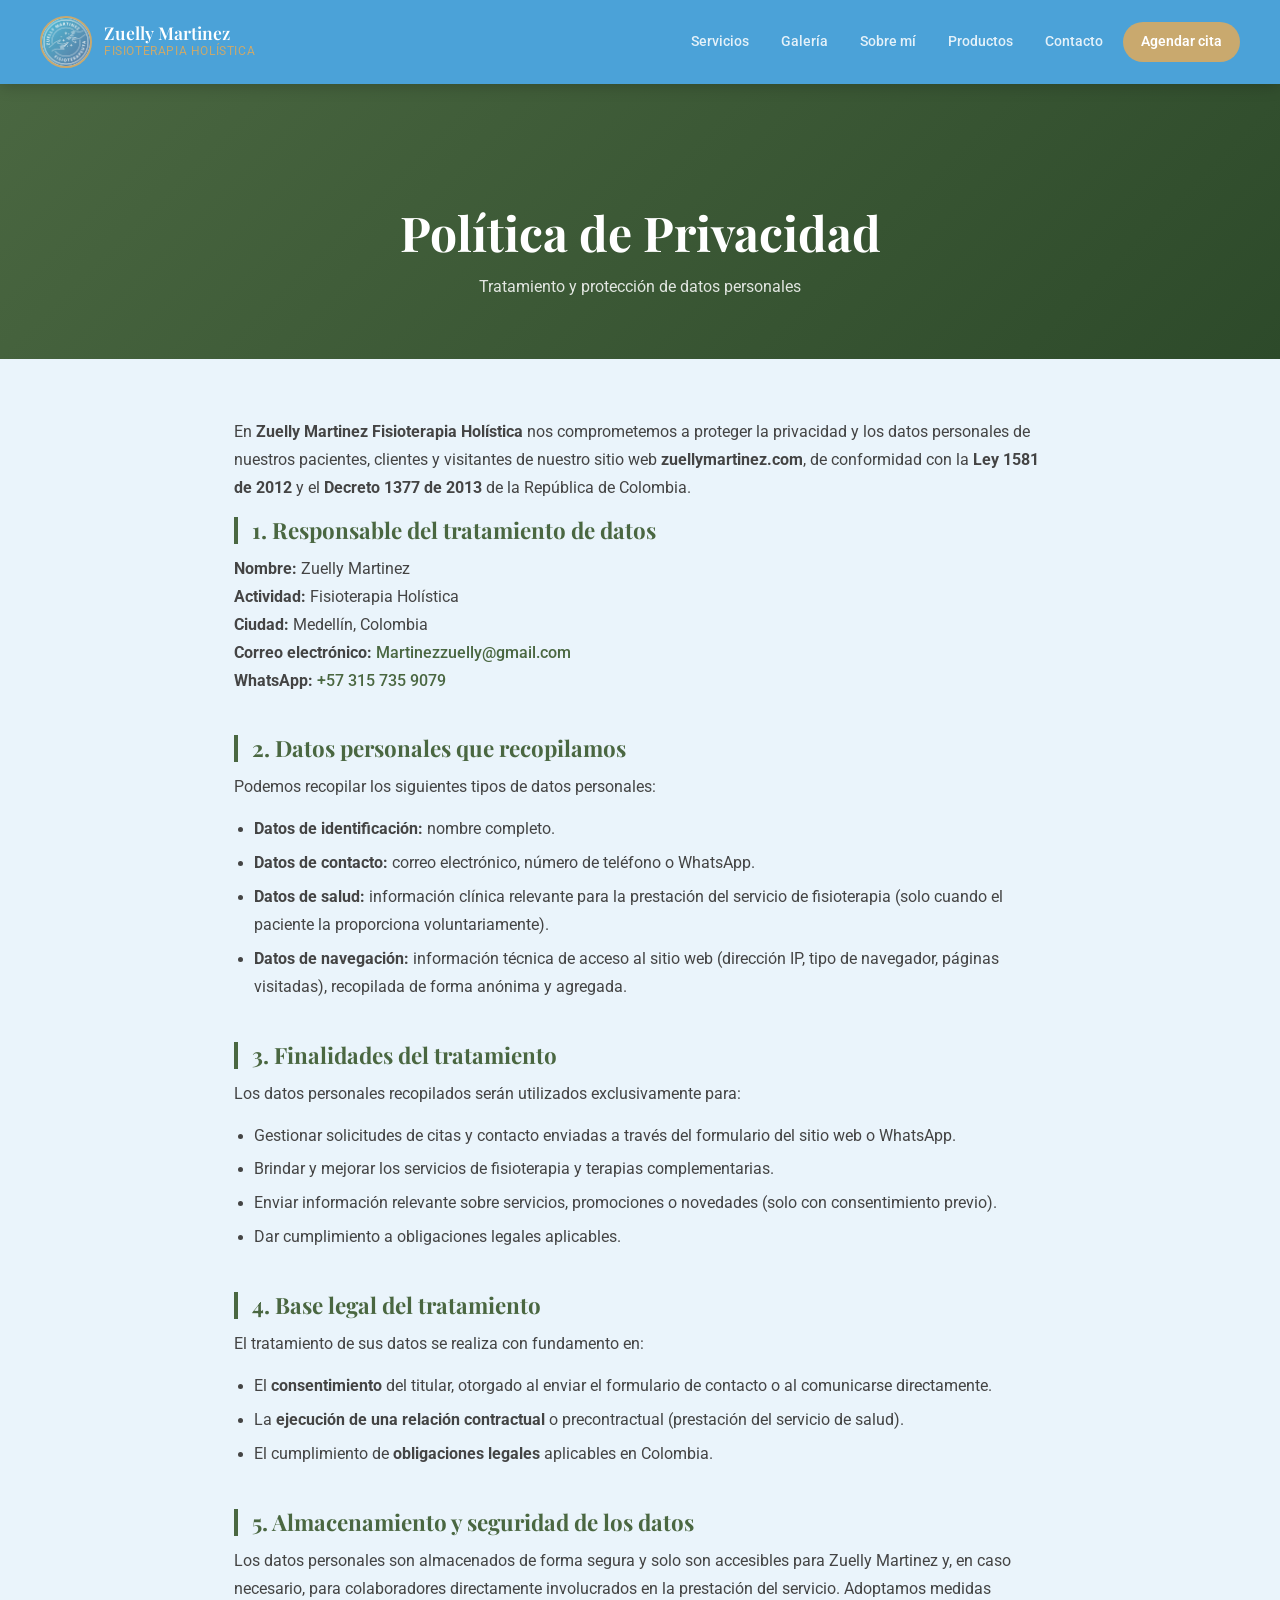
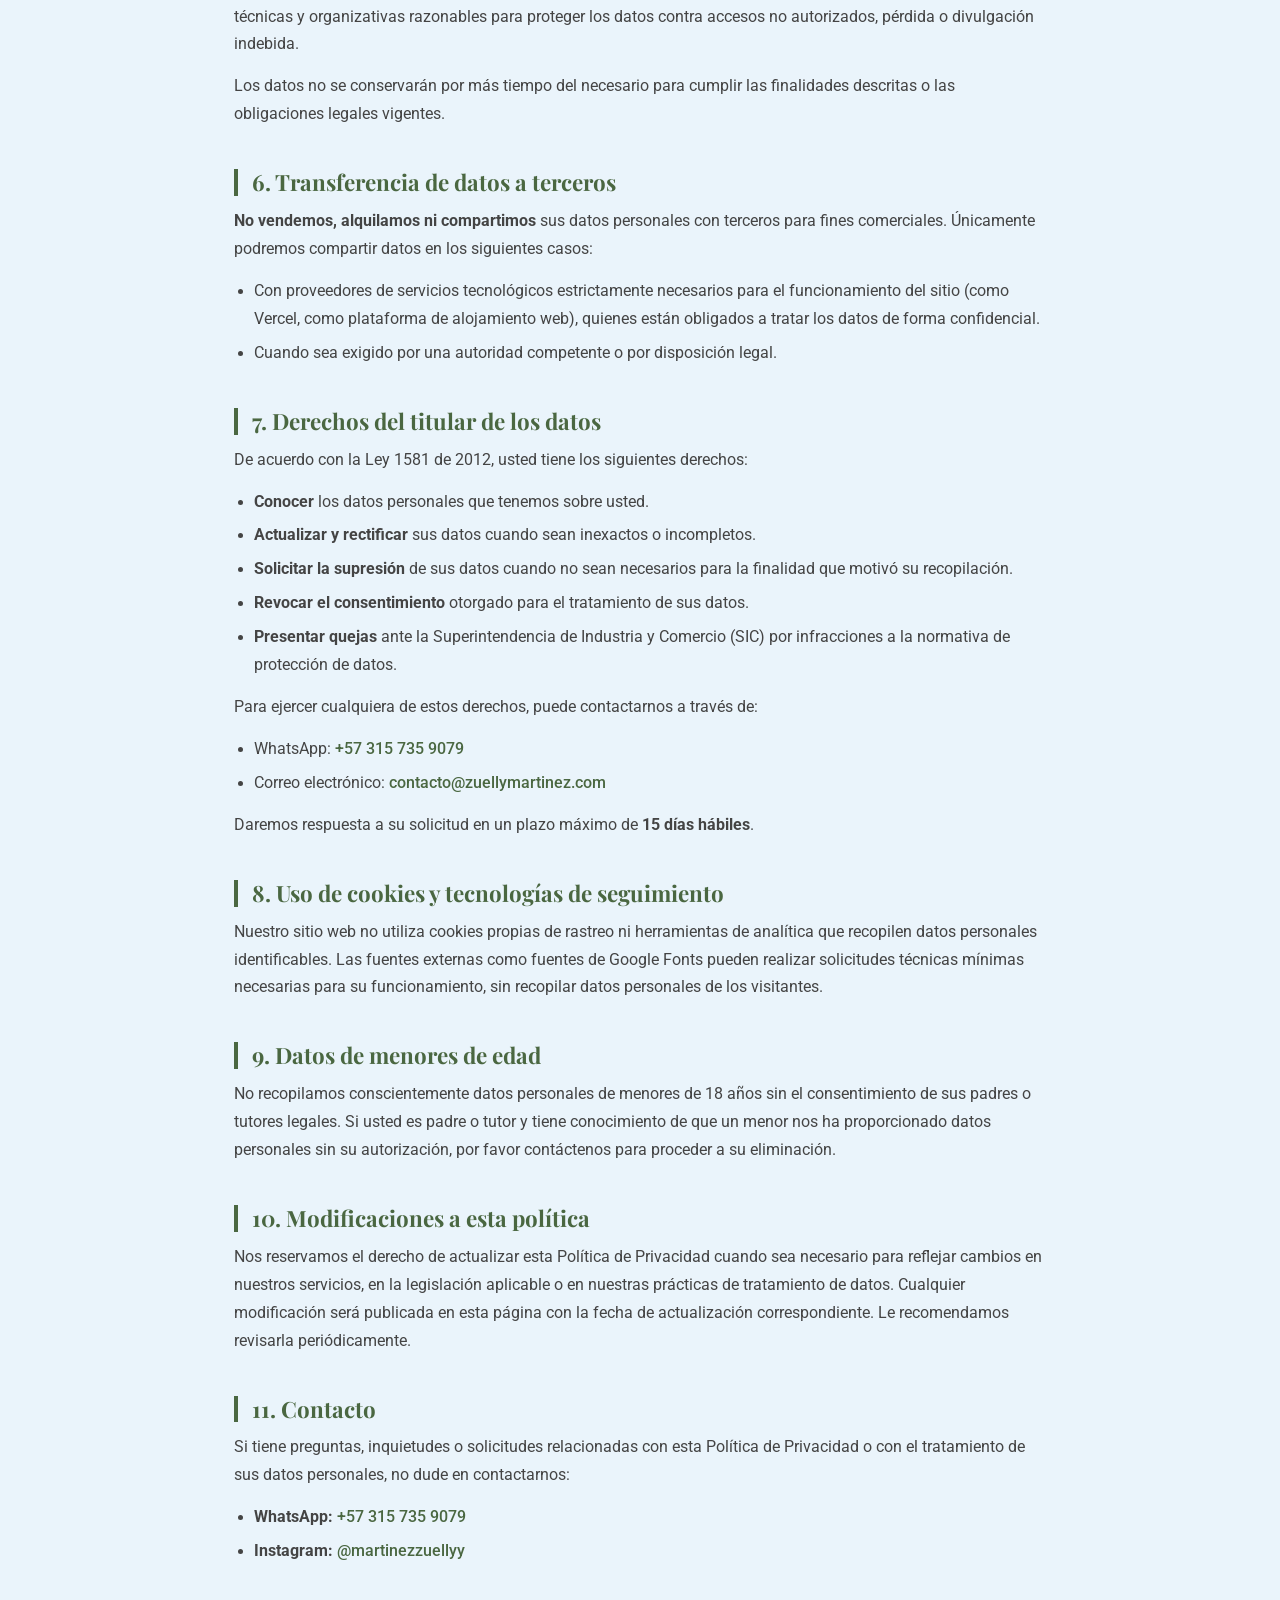
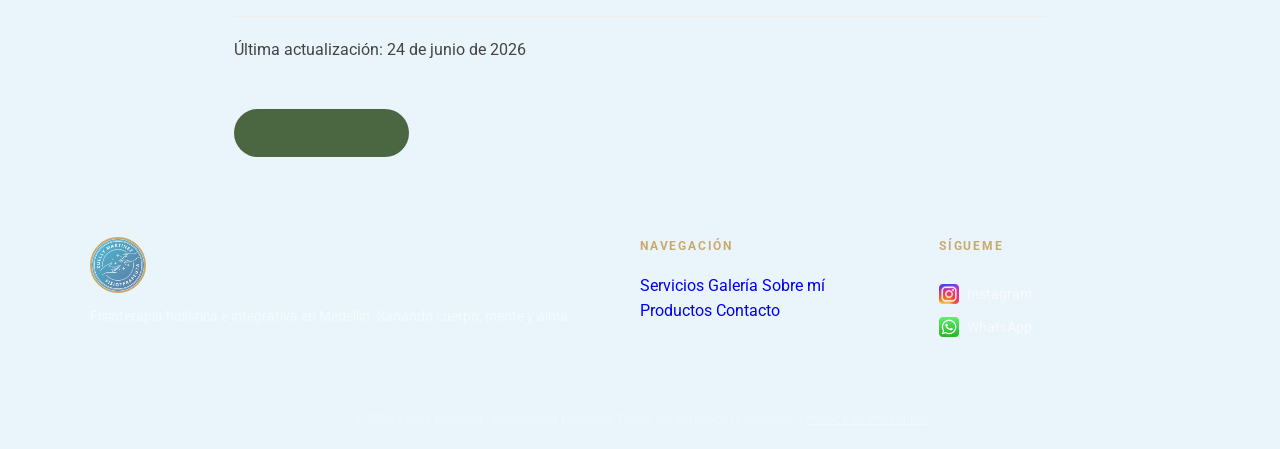
==== politicas-privacidad.html @ 19d6f446 "Politicas de privacidad" ====
<!DOCTYPE html>
<html lang="es">
<head>
  <meta charset="UTF-8">
  <meta name="viewport" content="width=device-width, initial-scale=1.0">
  <title>Políticas de Privacidad · Zuelly Martinez Fisioterapia Holística</title>
  <meta name="description" content="Política de privacidad y tratamiento de datos personales de Zuelly Martinez Fisioterapia Holística, conforme a la Ley 1581 de 2012 de Colombia.">
  <link rel="icon" type="image/jpeg" href="Imagen7.jpg">
  <link rel="preconnect" href="https://fonts.googleapis.com">
  <link rel="preconnect" href="https://fonts.gstatic.com" crossorigin>
  <link href="https://fonts.googleapis.com/css2?family=Playfair+Display:ital,wght@0,400;0,600;0,700;1,400&family=Roboto:wght@300;400;500;700&display=swap" rel="stylesheet">
  <link rel="stylesheet" href="style.css">
  <style>
    .politicas-hero {
      background: linear-gradient(135deg, #4a6741 0%, #2d4a2a 100%);
      padding: 120px 20px 60px;
      text-align: center;
      color: #fff;
    }
    .politicas-hero h1 {
      font-family: 'Playfair Display', serif;
      font-size: clamp(2rem, 5vw, 3rem);
      margin-bottom: 12px;
      color: #fff;
    }
    .politicas-hero p {
      font-size: 1rem;
      opacity: 0.85;
    }
    .politicas-contenido {
      max-width: 860px;
      margin: 0 auto;
      padding: 60px 24px 80px;
    }
    .politicas-contenido h2 {
      font-family: 'Playfair Display', serif;
      font-size: 1.4rem;
      color: #4a6741;
      margin: 40px 0 12px;
      border-left: 4px solid #4a6741;
      padding-left: 14px;
    }
    .politicas-contenido h2:first-of-type {
      margin-top: 0;
    }
    .politicas-contenido p {
      color: #444;
      line-height: 1.8;
      margin-bottom: 14px;
      font-size: 0.97rem;
    }
    .politicas-contenido ul {
      color: #444;
      line-height: 1.8;
      margin: 0 0 14px 20px;
      font-size: 0.97rem;
    }
    .politicas-contenido ul li {
      margin-bottom: 6px;
    }
    .politicas-contenido a {
      color: #4a6741;
      font-weight: 500;
    }
    .politicas-fecha {
      font-size: 0.85rem;
      color: #888;
      margin-top: 50px;
      border-top: 1px solid #eee;
      padding-top: 20px;
    }
    .btn-volver {
      display: inline-block;
      margin-top: 30px;
      padding: 12px 28px;
      background: #4a6741;
      color: #fff;
      border-radius: 30px;
      text-decoration: none;
      font-weight: 500;
      font-size: 0.95rem;
      transition: background 0.3s;
    }
    .btn-volver:hover {
      background: #2d4a2a;
    }
  </style>
</head>
<body>

  <!-- ── HEADER ── -->
  <header class="encabezado" id="encabezado">
    <div class="logo-nav">
      <img src="Imagen7.jpg" alt="Logo Zuelly Martinez Fisioterapeuta" class="logo">
      <div class="logo-texto">
        <span class="logo-nombre">Zuelly Martinez</span>
        <span class="logo-subtitulo">Fisioterapia Holística</span>
      </div>
    </div>
    <button class="hamburguesa" id="btnMenu" aria-label="Abrir menú" aria-expanded="false">
      <span></span><span></span><span></span>
    </button>
    <nav id="menuNav">
      <a href="index.html#servicios" class="nav-link">Servicios</a>
      <a href="index.html#galeria" class="nav-link">Galería</a>
      <a href="index.html#sobre" class="nav-link">Sobre mí</a>
      <a href="index.html#productos" class="nav-link">Productos</a>
      <a href="index.html#contacto" class="nav-link">Contacto</a>
      <a href="https://wa.me/573157359079?text=Hola, quiero agendar una cita" class="nav-cita" target="_blank">Agendar cita</a>
    </nav>
  </header>

  <!-- ── HERO ── -->
  <div class="politicas-hero">
    <h1>Política de Privacidad</h1>
    <p>Tratamiento y protección de datos personales</p>
  </div>

  <!-- ── CONTENIDO ── -->
  <div class="politicas-contenido">

    <p>En <strong>Zuelly Martinez Fisioterapia Holística</strong> nos comprometemos a proteger la privacidad y los datos personales de nuestros pacientes, clientes y visitantes de nuestro sitio web <strong>zuellymartinez.com</strong>, de conformidad con la <strong>Ley 1581 de 2012</strong> y el <strong>Decreto 1377 de 2013</strong> de la República de Colombia.</p>

    <h2>1. Responsable del tratamiento de datos</h2>
    <p><strong>Nombre:</strong> Zuelly Martinez<br>
    <strong>Actividad:</strong> Fisioterapia Holística<br>
    <strong>Ciudad:</strong> Medellín, Colombia<br>
    <strong>Correo electrónico:</strong> <a href="mailto:Martinezzuelly@gmail.com">Martinezzuelly@gmail.com</a><br>
    <strong>WhatsApp:</strong> <a href="https://wa.me/573157359079" target="_blank">+57 315 735 9079</a></p>

    <h2>2. Datos personales que recopilamos</h2>
    <p>Podemos recopilar los siguientes tipos de datos personales:</p>
    <ul>
      <li><strong>Datos de identificación:</strong> nombre completo.</li>
      <li><strong>Datos de contacto:</strong> correo electrónico, número de teléfono o WhatsApp.</li>
      <li><strong>Datos de salud:</strong> información clínica relevante para la prestación del servicio de fisioterapia (solo cuando el paciente la proporciona voluntariamente).</li>
      <li><strong>Datos de navegación:</strong> información técnica de acceso al sitio web (dirección IP, tipo de navegador, páginas visitadas), recopilada de forma anónima y agregada.</li>
    </ul>

    <h2>3. Finalidades del tratamiento</h2>
    <p>Los datos personales recopilados serán utilizados exclusivamente para:</p>
    <ul>
      <li>Gestionar solicitudes de citas y contacto enviadas a través del formulario del sitio web o WhatsApp.</li>
      <li>Brindar y mejorar los servicios de fisioterapia y terapias complementarias.</li>
      <li>Enviar información relevante sobre servicios, promociones o novedades (solo con consentimiento previo).</li>
      <li>Dar cumplimiento a obligaciones legales aplicables.</li>
    </ul>

    <h2>4. Base legal del tratamiento</h2>
    <p>El tratamiento de sus datos se realiza con fundamento en:</p>
    <ul>
      <li>El <strong>consentimiento</strong> del titular, otorgado al enviar el formulario de contacto o al comunicarse directamente.</li>
      <li>La <strong>ejecución de una relación contractual</strong> o precontractual (prestación del servicio de salud).</li>
      <li>El cumplimiento de <strong>obligaciones legales</strong> aplicables en Colombia.</li>
    </ul>

    <h2>5. Almacenamiento y seguridad de los datos</h2>
    <p>Los datos personales son almacenados de forma segura y solo son accesibles para Zuelly Martinez y, en caso necesario, para colaboradores directamente involucrados en la prestación del servicio. Adoptamos medidas técnicas y organizativas razonables para proteger los datos contra accesos no autorizados, pérdida o divulgación indebida.</p>
    <p>Los datos no se conservarán por más tiempo del necesario para cumplir las finalidades descritas o las obligaciones legales vigentes.</p>

    <h2>6. Transferencia de datos a terceros</h2>
    <p><strong>No vendemos, alquilamos ni compartimos</strong> sus datos personales con terceros para fines comerciales. Únicamente podremos compartir datos en los siguientes casos:</p>
    <ul>
      <li>Con proveedores de servicios tecnológicos estrictamente necesarios para el funcionamiento del sitio (como Vercel, como plataforma de alojamiento web), quienes están obligados a tratar los datos de forma confidencial.</li>
      <li>Cuando sea exigido por una autoridad competente o por disposición legal.</li>
    </ul>

    <h2>7. Derechos del titular de los datos</h2>
    <p>De acuerdo con la Ley 1581 de 2012, usted tiene los siguientes derechos:</p>
    <ul>
      <li><strong>Conocer</strong> los datos personales que tenemos sobre usted.</li>
      <li><strong>Actualizar y rectificar</strong> sus datos cuando sean inexactos o incompletos.</li>
      <li><strong>Solicitar la supresión</strong> de sus datos cuando no sean necesarios para la finalidad que motivó su recopilación.</li>
      <li><strong>Revocar el consentimiento</strong> otorgado para el tratamiento de sus datos.</li>
      <li><strong>Presentar quejas</strong> ante la Superintendencia de Industria y Comercio (SIC) por infracciones a la normativa de protección de datos.</li>
    </ul>
    <p>Para ejercer cualquiera de estos derechos, puede contactarnos a través de:</p>
    <ul>
      <li>WhatsApp: <a href="https://wa.me/573157359079" target="_blank">+57 315 735 9079</a></li>
      <li>Correo electrónico: <a href="mailto:contacto@zuellymartinez.com">contacto@zuellymartinez.com</a></li>
    </ul>
    <p>Daremos respuesta a su solicitud en un plazo máximo de <strong>15 días hábiles</strong>.</p>

    <h2>8. Uso de cookies y tecnologías de seguimiento</h2>
    <p>Nuestro sitio web no utiliza cookies propias de rastreo ni herramientas de analítica que recopilen datos personales identificables. Las fuentes externas como fuentes de Google Fonts pueden realizar solicitudes técnicas mínimas necesarias para su funcionamiento, sin recopilar datos personales de los visitantes.</p>

    <h2>9. Datos de menores de edad</h2>
    <p>No recopilamos conscientemente datos personales de menores de 18 años sin el consentimiento de sus padres o tutores legales. Si usted es padre o tutor y tiene conocimiento de que un menor nos ha proporcionado datos personales sin su autorización, por favor contáctenos para proceder a su eliminación.</p>

    <h2>10. Modificaciones a esta política</h2>
    <p>Nos reservamos el derecho de actualizar esta Política de Privacidad cuando sea necesario para reflejar cambios en nuestros servicios, en la legislación aplicable o en nuestras prácticas de tratamiento de datos. Cualquier modificación será publicada en esta página con la fecha de actualización correspondiente. Le recomendamos revisarla periódicamente.</p>

    <h2>11. Contacto</h2>
    <p>Si tiene preguntas, inquietudes o solicitudes relacionadas con esta Política de Privacidad o con el tratamiento de sus datos personales, no dude en contactarnos:</p>
    <ul>
      <li><strong>WhatsApp:</strong> <a href="https://wa.me/573157359079" target="_blank">+57 315 735 9079</a></li>
      <li><strong>Instagram:</strong> <a href="https://www.instagram.com/martinezzuellyy" target="_blank">@martinezzuellyy</a></li>
    </ul>

    <p class="politicas-fecha">Última actualización: 24 de junio de 2026</p>

    <a href="index.html" class="btn-volver">← Volver al inicio</a>

  </div>

  <!-- ── FOOTER ── -->
  <footer class="pie">
    <div class="footer-grid">
      <div class="footer-marca">
        <img src="Imagen7.jpg" alt="Zuelly Martinez" class="footer-logo">
        <p class="footer-desc">Fisioterapia holística e integrativa en Medellín. Sanando cuerpo, mente y alma.</p>
      </div>
      <div class="footer-nav">
        <p class="footer-titulo">Navegación</p>
        <a href="index.html#servicios">Servicios</a>
        <a href="index.html#galeria">Galería</a>
        <a href="index.html#sobre">Sobre mí</a>
        <a href="index.html#productos">Productos</a>
        <a href="index.html#contacto">Contacto</a>
      </div>
      <div class="footer-redes">
        <p class="footer-titulo">Sígueme</p>
        <a href="https://www.instagram.com/martinezzuellyy?igsh=MWkweWhjbnFtM3dxbA==" target="_blank" class="footer-red">
          <img src="logoig.png" alt="Instagram" class="icono-red"> Instagram
        </a>
        <a href="https://wa.me/message/W6KN2INZDE35G1" target="_blank" class="footer-red">
          <img src="Logowhats.png" alt="WhatsApp" class="icono-red"> WhatsApp
        </a>
      </div>
    </div>
    <div class="footer-bottom">
      <p>&copy; 2026 Zuelly Martinez · Fisioterapia Holística. Todos los derechos reservados. | <a href="politicas-privacidad.html" style="color:inherit;text-decoration:underline;">Política de Privacidad</a></p>
    </div>
  </footer>

  <script>
    const btnMenu = document.getElementById('btnMenu');
    const menuNav = document.getElementById('menuNav');
    btnMenu.addEventListener('click', () => {
      const abierto = menuNav.classList.toggle('abierto');
      btnMenu.classList.toggle('activo');
      btnMenu.setAttribute('aria-expanded', abierto);
    });
    window.addEventListener('scroll', () => {
      document.getElementById('encabezado').classList.toggle('scrolled', window.scrollY > 50);
    });
  </script>
</body>
</html>
---- style.css ----
/* ═══════════════════════════════════════
   VARIABLES Y BASE
═══════════════════════════════════════ */
:root {
  --primario:    #4ba2d8;   /* azul celeste */
  --primario-d:  #3a8bbf;   /* azul celeste oscuro */
  --acento:      #c9a96e;   /* dorado cálido */
  --acento-d:    #a8854a;   /* dorado oscuro */
  --oscuro:      #1e3a4f;   /* azul muy oscuro */
  --claro:       #eaf4fb;   /* fondo azul muy claro */
  --blanco:      #ffffff;
  --texto:       #3a3a3a;
  --texto-suave: #6b7280;
  --radio:       12px;
  --sombra:      0 4px 20px rgba(0,0,0,0.08);
  --sombra-hover:0 8px 30px rgba(0,0,0,0.15);
  --transicion:  0.3s ease;
}

*, *::before, *::after { box-sizing: border-box; margin: 0; padding: 0; }

html { scroll-behavior: smooth; }

body {
  font-family: 'Roboto', sans-serif;
  color: var(--texto);
  background: var(--claro);
  line-height: 1.6;
}

h1, h2, h3 { font-family: 'Playfair Display', serif; line-height: 1.2; }

img { max-width: 100%; display: block; }

a { text-decoration: none; }

.contenedor {
  max-width: 1100px;
  margin: 0 auto;
  padding: 0 24px;
}

/* ═══════════════════════════════════════
   BOTONES
═══════════════════════════════════════ */
.btn {
  display: inline-block;
  padding: 13px 28px;
  border-radius: 50px;
  font-weight: 600;
  font-size: 0.95rem;
  transition: all var(--transicion);
  cursor: pointer;
  border: none;
  font-family: 'Roboto', sans-serif;
}

.btn-primario {
  background: var(--acento);
  color: var(--blanco);
}
.btn-primario:hover {
  background: var(--acento-d);
  transform: translateY(-2px);
  box-shadow: 0 6px 20px rgba(201,169,110,0.4);
}

.btn-secundario {
  background: transparent;
  color: var(--blanco);
  border: 2px solid rgba(255,255,255,0.7);
}
.btn-secundario:hover {
  background: rgba(255,255,255,0.15);
  border-color: var(--blanco);
}

.btn-whatsapp {
  background: #25d366;
  color: var(--blanco);
  display: inline-block;
  padding: 13px 28px;
  border-radius: 50px;
  font-weight: 600;
  font-size: 0.95rem;
  transition: all var(--transicion);
  margin-top: 8px;
}
.btn-whatsapp:hover {
  background: #1ebe5d;
  transform: translateY(-2px);
  box-shadow: 0 6px 20px rgba(37,211,102,0.4);
}

.btn-sm { padding: 9px 20px; font-size: 0.88rem; }

/* ═══════════════════════════════════════
   HEADER
═══════════════════════════════════════ */
.encabezado {
  position: sticky;
  top: 0;
  z-index: 1000;
  display: flex;
  justify-content: space-between;
  align-items: center;
  padding: 16px 40px;
  background: var(--primario);
  box-shadow: 0 2px 15px rgba(0,0,0,0.2);
  transition: padding var(--transicion), background var(--transicion);
}

.encabezado.scrolled {
  padding: 10px 40px;
  background: var(--primario-d);
}

.logo-nav { display: flex; align-items: center; gap: 12px; }

.logo {
  width: 52px; height: 52px;
  border-radius: 50%;
  object-fit: cover;
  border: 2px solid var(--acento);
  transition: width var(--transicion), height var(--transicion);
}
.encabezado.scrolled .logo { width: 40px; height: 40px; }

.logo-texto { display: flex; flex-direction: column; }
.logo-nombre {
  font-family: 'Playfair Display', serif;
  font-size: 1.1rem;
  color: var(--blanco);
  font-weight: 600;
  line-height: 1.1;
}
.logo-subtitulo {
  font-size: 0.75rem;
  color: var(--acento);
  letter-spacing: 0.05em;
  text-transform: uppercase;
}

#menuNav { display: flex; align-items: center; gap: 8px; }

#menuNav a {
  color: rgba(255,255,255,0.85);
  font-size: 0.9rem;
  font-weight: 500;
  padding: 6px 12px;
  border-radius: 6px;
  transition: color var(--transicion), background var(--transicion);
}
#menuNav a:hover { color: var(--blanco); background: rgba(255,255,255,0.1); }

.nav-cita {
  background: var(--acento) !important;
  color: var(--blanco) !important;
  border-radius: 50px !important;
  padding: 8px 18px !important;
  font-weight: 600 !important;
}
.nav-cita:hover {
  background: var(--acento-d) !important;
  transform: translateY(-1px);
}

/* Hamburguesa */
.hamburguesa {
  display: none;
  flex-direction: column;
  justify-content: space-between;
  width: 28px; height: 20px;
  background: none; border: none;
  cursor: pointer; padding: 0; z-index: 100;
}
.hamburguesa span {
  display: block; width: 100%; height: 2.5px;
  background: var(--blanco); border-radius: 3px;
  transition: transform 0.3s ease, opacity 0.3s ease;
}
.hamburguesa.activo span:nth-child(1) { transform: translateY(8.75px) rotate(45deg); }
.hamburguesa.activo span:nth-child(2) { opacity: 0; }
.hamburguesa.activo span:nth-child(3) { transform: translateY(-8.75px) rotate(-45deg); }

/* ═══════════════════════════════════════
   HERO
═══════════════════════════════════════ */
.hero {
  background-image: url('Imagen10.jpg');
  background-size: cover;
  background-position: center;
  background-attachment: fixed;
  position: relative;
  min-height: 92vh;
  display: flex;
  align-items: center;
  justify-content: center;
  text-align: center;
  color: var(--blanco);
}

.hero::before {
  content: "";
  position: absolute; inset: 0;
  background: linear-gradient(to bottom, rgba(26,43,56,0.65) 0%, rgba(26,43,56,0.5) 100%);
}

.hero-contenido {
  position: relative; z-index: 2;
  max-width: 750px;
  padding: 40px 24px;
}

.hero-etiqueta {
  font-size: 0.85rem;
  letter-spacing: 0.2em;
  text-transform: uppercase;
  color: var(--acento);
  margin-bottom: 16px;
  font-weight: 500;
}

.hero-contenido h1 {
  font-size: clamp(2.2rem, 5vw, 3.8rem);
  margin-bottom: 20px;
  text-shadow: 0 2px 10px rgba(0,0,0,0.3);
}

.hero-contenido h1 em {
  font-style: italic;
  color: var(--acento);
}

.hero-desc {
  font-size: 1.1rem;
  color: rgba(255,255,255,0.85);
  margin-bottom: 36px;
  max-width: 560px;
  margin-left: auto;
  margin-right: auto;
}

.hero-botones { display: flex; gap: 16px; justify-content: center; flex-wrap: wrap; }

/* ═══════════════════════════════════════
   FRANJA DE CONFIANZA
═══════════════════════════════════════ */
.franja-confianza {
  background: var(--primario-d);
  display: flex;
  justify-content: center;
  align-items: center;
  gap: 0;
  flex-wrap: wrap;
  padding: 24px 40px;
}

.franja-item {
  display: flex;
  flex-direction: column;
  align-items: center;
  padding: 8px 40px;
  text-align: center;
}

.franja-num {
  font-family: 'Playfair Display', serif;
  font-size: 1.8rem;
  color: var(--acento);
  font-weight: 700;
  line-height: 1;
}

.franja-label {
  font-size: 0.8rem;
  color: rgba(255,255,255,0.7);
  margin-top: 4px;
  text-transform: uppercase;
  letter-spacing: 0.05em;
}

.franja-sep {
  width: 1px;
  height: 40px;
  background: rgba(255,255,255,0.15);
}

/* ═══════════════════════════════════════
   SECCIONES BASE
═══════════════════════════════════════ */
.seccion { padding: 90px 0; }

.seccion-clara { background: #eaf4fb; }
.seccion-oscura { background: var(--oscuro); }
.seccion-acento { background: linear-gradient(135deg, #eef4f8 0%, #f7f0e6 100%); }

.seccion-encabezado {
  text-align: center;
  margin-bottom: 56px;
}

.seccion-encabezado h2 {
  font-size: clamp(1.8rem, 3vw, 2.6rem);
  color: var(--oscuro);
  margin-bottom: 16px;
}

.titulo-claro { color: var(--blanco) !important; }

.etiqueta-seccion {
  display: inline-block;
  font-size: 0.8rem;
  letter-spacing: 0.2em;
  text-transform: uppercase;
  color: var(--acento);
  font-weight: 600;
  margin-bottom: 10px;
}
.etiqueta-clara { color: rgba(201,169,110,0.9) !important; }

.seccion-desc {
  color: var(--texto-suave);
  max-width: 560px;
  margin: 0 auto;
  font-size: 1rem;
}
.seccion-desc-clara { color: rgba(255,255,255,0.65) !important; }

.seccion-cta { text-align: center; margin-top: 48px; }

/* ═══════════════════════════════════════
   SERVICIOS
═══════════════════════════════════════ */
.servicios-grid {
  display: grid;
  grid-template-columns: repeat(auto-fit, minmax(280px, 1fr));
  gap: 24px;
}

.servicio-card {
  background: var(--blanco);
  border-radius: var(--radio);
  padding: 32px 28px;
  box-shadow: var(--sombra);
  transition: transform var(--transicion), box-shadow var(--transicion);
  border-bottom: 3px solid transparent;
}

.servicio-card:hover {
  transform: translateY(-6px);
  box-shadow: var(--sombra-hover);
  border-bottom-color: var(--acento);
}

.servicio-icono {
  font-size: 2.2rem;
  margin-bottom: 16px;
}

.servicio-card h3 {
  font-size: 1.1rem;
  color: var(--primario-d);
  margin-bottom: 10px;
}

.servicio-card p {
  font-size: 0.92rem;
  color: var(--texto-suave);
  line-height: 1.65;
}

/* ═══════════════════════════════════════
   GALERÍA
═══════════════════════════════════════ */
.galeria {
  display: grid;
  grid-template-columns: repeat(3, 1fr);
  gap: 16px;
}

.galeria img {
  width: 100%;
  height: 260px;
  object-fit: cover;
  border-radius: var(--radio);
  transition: transform var(--transicion), box-shadow var(--transicion);
}

.galeria img:hover {
  transform: scale(1.03);
  box-shadow: 0 8px 30px rgba(0,0,0,0.3);
}

/* ═══════════════════════════════════════
   SOBRE MÍ
═══════════════════════════════════════ */
.sobre-grid {
  display: grid;
  grid-template-columns: 340px 1fr;
  gap: 64px;
  align-items: start;
}

.sobre-imagen { position: relative; }

.foto-perfil {
  width: 100%;
  border-radius: var(--radio);
  box-shadow: var(--sombra-hover);
  object-fit: cover;
  aspect-ratio: 3/4;
}

.sobre-badge {
  position: absolute;
  bottom: -20px;
  right: -20px;
  background: var(--blanco);
  border-radius: var(--radio);
  padding: 16px 20px;
  box-shadow: var(--sombra-hover);
  display: flex;
  align-items: center;
  gap: 12px;
  font-size: 0.85rem;
  color: var(--texto);
  line-height: 1.4;
}

.sobre-badge span { font-size: 1.8rem; }

.sobre-texto h2 {
  font-size: 2.4rem;
  color: var(--oscuro);
  margin-bottom: 4px;
}

.sobre-cargo {
  color: var(--acento-d);
  font-weight: 500;
  margin-bottom: 32px;
  font-size: 0.95rem;
  letter-spacing: 0.03em;
}

.sobre-bloque { margin-bottom: 24px; }

.sobre-bloque h3 {
  font-size: 1rem;
  color: var(--primario);
  margin-bottom: 8px;
  text-transform: uppercase;
  letter-spacing: 0.05em;
  font-family: 'Roboto', sans-serif;
  font-weight: 700;
}

.sobre-bloque p {
  color: var(--texto-suave);
  font-size: 0.95rem;
  line-height: 1.75;
}

/* ═══════════════════════════════════════
   PORTAFOLIO
═══════════════════════════════════════ */
.portafolio-caja {
  background: var(--blanco);
  border-radius: var(--radio);
  box-shadow: var(--sombra);
  padding: 56px 40px;
  text-align: center;
  max-width: 600px;
  margin: 0 auto;
  border-top: 4px solid var(--primario);
}

.portafolio-caja h2 {
  font-size: 2rem;
  color: var(--oscuro);
  margin: 8px 0 16px;
}

.portafolio-caja p {
  color: var(--texto-suave);
  margin-bottom: 28px;
  font-size: 1rem;
}
.productos-grid {
  display: grid;
  grid-template-columns: repeat(auto-fit, minmax(300px, 1fr));
  gap: 32px;
  max-width: 800px;
  margin: 0 auto;
}

.producto-card {
  background: var(--blanco);
  border-radius: var(--radio);
  overflow: hidden;
  box-shadow: var(--sombra);
  transition: transform var(--transicion), box-shadow var(--transicion);
}

.producto-card:hover {
  transform: translateY(-6px);
  box-shadow: var(--sombra-hover);
}

.producto-imagen { position: relative; }

.producto-imagen img {
  width: 100%;
  height: 240px;
  object-fit: cover;
}

.producto-badge {
  position: absolute;
  top: 12px; left: 12px;
  background: var(--acento);
  color: var(--blanco);
  font-size: 0.75rem;
  font-weight: 700;
  padding: 4px 12px;
  border-radius: 50px;
  text-transform: uppercase;
  letter-spacing: 0.05em;
}

.producto-info { padding: 24px; }

.producto-info h3 {
  font-size: 1.15rem;
  color: var(--primario-d);
  margin-bottom: 8px;
}

.producto-info p {
  font-size: 0.9rem;
  color: var(--texto-suave);
  margin-bottom: 20px;
  line-height: 1.6;
}

.producto-nota {
  font-size: 0.8rem;
  color: var(--texto-suave);
  margin-top: 12px;
  text-align: center;
  line-height: 1.5;
}

.producto-footer {
  display: flex;
  justify-content: space-between;
  align-items: center;
}

.precio {
  font-size: 1.25rem;
  font-weight: 700;
  color: var(--primario);
  font-family: 'Playfair Display', serif;
}

/* ═══════════════════════════════════════
   CONTACTO
═══════════════════════════════════════ */
.contacto-grid {
  display: grid;
  grid-template-columns: 1fr 1.6fr;
  gap: 56px;
  align-items: start;
}

.contacto-info { display: flex; flex-direction: column; gap: 24px; }

.contacto-dato {
  display: flex;
  align-items: flex-start;
  gap: 16px;
}

.contacto-icono {
  font-size: 1.4rem;
  margin-top: 2px;
  flex-shrink: 0;
}

.contacto-dato strong {
  display: block;
  color: var(--blanco);
  font-size: 0.85rem;
  text-transform: uppercase;
  letter-spacing: 0.05em;
  margin-bottom: 2px;
}

.contacto-dato p {
  color: rgba(255,255,255,0.65);
  font-size: 0.95rem;
  line-height: 1.5;
}

.formulario-contacto {
  background: rgba(255,255,255,0.05);
  border: 1px solid rgba(255,255,255,0.1);
  border-radius: var(--radio);
  padding: 36px;
  display: flex;
  flex-direction: column;
  gap: 18px;
}

.campo { display: flex; flex-direction: column; gap: 6px; }

.campo label {
  font-size: 0.85rem;
  font-weight: 500;
  color: rgba(255,255,255,0.75);
  text-transform: uppercase;
  letter-spacing: 0.05em;
}

.campo input,
.campo textarea {
  padding: 12px 16px;
  background: rgba(255,255,255,0.08);
  border: 1px solid rgba(255,255,255,0.15);
  border-radius: 8px;
  font-family: 'Roboto', sans-serif;
  font-size: 0.95rem;
  color: var(--blanco);
  transition: border-color var(--transicion), box-shadow var(--transicion);
  outline: none;
  resize: vertical;
}

.campo input::placeholder,
.campo textarea::placeholder { color: rgba(255,255,255,0.35); }

.campo input:focus,
.campo textarea:focus {
  border-color: var(--acento);
  box-shadow: 0 0 0 3px rgba(201,169,110,0.2);
}

/* ═══════════════════════════════════════
   MAPA
═══════════════════════════════════════ */
.mapa {
  height: 380px;
  overflow: hidden;
}

.mapa iframe {
  width: 100%;
  height: 100%;
  border: 0;
  display: block;
}

/* ═══════════════════════════════════════
   FOOTER
═══════════════════════════════════════ */
.footer {
  background: #1e5a7a;
  color: rgba(255,255,255,0.7);
  padding: 64px 40px 0;
}

.footer-grid {
  max-width: 1100px;
  margin: 0 auto;
  display: grid;
  grid-template-columns: 2fr 1fr 1fr;
  gap: 48px;
  padding-bottom: 48px;
  border-bottom: 1px solid rgba(255,255,255,0.08);
}

.footer-logo {
  width: 56px; height: 56px;
  border-radius: 50%;
  object-fit: cover;
  border: 2px solid var(--acento);
  margin-bottom: 12px;
}

.footer-nombre {
  font-family: 'Playfair Display', serif;
  font-size: 1.2rem;
  color: var(--blanco);
  margin-bottom: 8px;
}

.footer-desc {
  font-size: 0.88rem;
  line-height: 1.65;
  color: rgba(255,255,255,0.5);
}

.footer-titulo {
  font-size: 0.75rem;
  text-transform: uppercase;
  letter-spacing: 0.15em;
  color: var(--acento);
  font-weight: 700;
  margin-bottom: 16px;
}

.footer-links, .footer-redes {
  display: flex;
  flex-direction: column;
  gap: 10px;
}

.footer-links a {
  color: rgba(255,255,255,0.6);
  font-size: 0.9rem;
  transition: color var(--transicion);
}
.footer-links a:hover { color: var(--acento); }

.footer-red {
  display: flex;
  align-items: center;
  gap: 8px;
  color: rgba(255,255,255,0.6);
  font-size: 0.9rem;
  transition: color var(--transicion);
}
.footer-red:hover { color: var(--acento); }

.icono-red { width: 20px; height: 20px; }

.footer-bottom {
  max-width: 1100px;
  margin: 0 auto;
  padding: 20px 0;
  text-align: center;
  font-size: 0.82rem;
  color: rgba(255,255,255,0.3);
}

/* ═══════════════════════════════════════
   ANIMACIONES AL SCROLL
═══════════════════════════════════════ */
.animar {
  opacity: 0;
  transform: translateY(35px);
  transition: opacity 0.7s ease, transform 0.7s ease;
}
.animar.visible { opacity: 1; transform: translateY(0); }

.animar-izq {
  opacity: 0;
  transform: translateX(-40px);
  transition: opacity 0.7s ease, transform 0.7s ease;
}
.animar-izq.visible { opacity: 1; transform: translateX(0); }

.animar-der {
  opacity: 0;
  transform: translateX(40px);
  transition: opacity 0.7s ease, transform 0.7s ease;
}
.animar-der.visible { opacity: 1; transform: translateX(0); }

.animar:nth-child(1) { transition-delay: 0s; }
.animar:nth-child(2) { transition-delay: 0.1s; }
.animar:nth-child(3) { transition-delay: 0.2s; }
.animar:nth-child(4) { transition-delay: 0.3s; }
.animar:nth-child(5) { transition-delay: 0.4s; }
.animar:nth-child(6) { transition-delay: 0.5s; }
.animar:nth-child(7) { transition-delay: 0.6s; }
.animar:nth-child(8) { transition-delay: 0.7s; }
.animar:nth-child(9) { transition-delay: 0.8s; }
.animar:nth-child(10){ transition-delay: 0.9s; }

/* ═══════════════════════════════════════
   RESPONSIVE — TABLET
═══════════════════════════════════════ */
@media (max-width: 1024px) {
  .sobre-grid {
    grid-template-columns: 280px 1fr;
    gap: 40px;
  }

  .footer-grid {
    grid-template-columns: 1fr 1fr;
  }

  .footer-marca { grid-column: 1 / -1; }
}

/* ═══════════════════════════════════════
   RESPONSIVE — MÓVIL
═══════════════════════════════════════ */
@media (max-width: 768px) {

  /* Header */
  .encabezado { padding: 12px 20px; }
  .encabezado.scrolled { padding: 10px 20px; }
  .logo-nombre { font-size: 0.95rem; }
  .logo-subtitulo { display: none; }

  .hamburguesa { display: flex; }

  #menuNav {
    display: none;
    flex-direction: column;
    position: absolute;
    top: 100%;
    left: 0;
    width: 100%;
    background: var(--primario-d);
    padding: 12px 0;
    z-index: 999;
    box-shadow: 0 8px 20px rgba(0,0,0,0.3);
    gap: 0;
  }
  #menuNav.abierto { display: flex; }
  #menuNav a {
    padding: 14px 24px;
    border-radius: 0;
    border-bottom: 1px solid rgba(255,255,255,0.08);
    font-size: 1rem;
  }
  #menuNav a:last-child { border-bottom: none; }
  .nav-cita {
    margin: 12px 24px !important;
    border-radius: 50px !important;
    text-align: center;
  }

  /* Hero */
  .hero { min-height: 85vh; background-attachment: scroll; }
  .hero-contenido h1 { font-size: 2rem; }
  .hero-botones { flex-direction: column; align-items: center; }
  .hero-botones .btn { width: 100%; max-width: 280px; text-align: center; }

  /* Franja */
  .franja-confianza { gap: 0; padding: 16px; }
  .franja-item { padding: 10px 16px; }
  .franja-sep { display: none; }
  .franja-num { font-size: 1.4rem; }

  /* Secciones */
  .seccion { padding: 60px 0; }

  /* Servicios */
  .servicios-grid { grid-template-columns: 1fr; }

  /* Galería */
  .galeria { grid-template-columns: 1fr 1fr; }
  .galeria img { height: 180px; }

  /* Sobre mí */
  .sobre-grid {
    grid-template-columns: 1fr;
    gap: 48px;
  }
  .sobre-imagen { max-width: 280px; margin: 0 auto; }
  .sobre-badge { right: -10px; bottom: -16px; }
  .sobre-texto h2 { font-size: 1.8rem; }

  /* Productos */
  .productos-grid { grid-template-columns: 1fr; }

  /* Contacto */
  .contacto-grid { grid-template-columns: 1fr; gap: 32px; }
  .formulario-contacto { padding: 24px; }
  .formulario-contacto .btn { width: 100%; text-align: center; }

  /* Footer */
  .footer { padding: 48px 24px 0; }
  .footer-grid {
    grid-template-columns: 1fr;
    gap: 32px;
  }
  .footer-marca { grid-column: auto; }
}

@media (max-width: 480px) {
  .galeria { grid-template-columns: 1fr; }
  .galeria img { height: 220px; }
}

a[href^="tel"] {
  color: inherit;
  text-decoration: none;
  pointer-events: none;
}
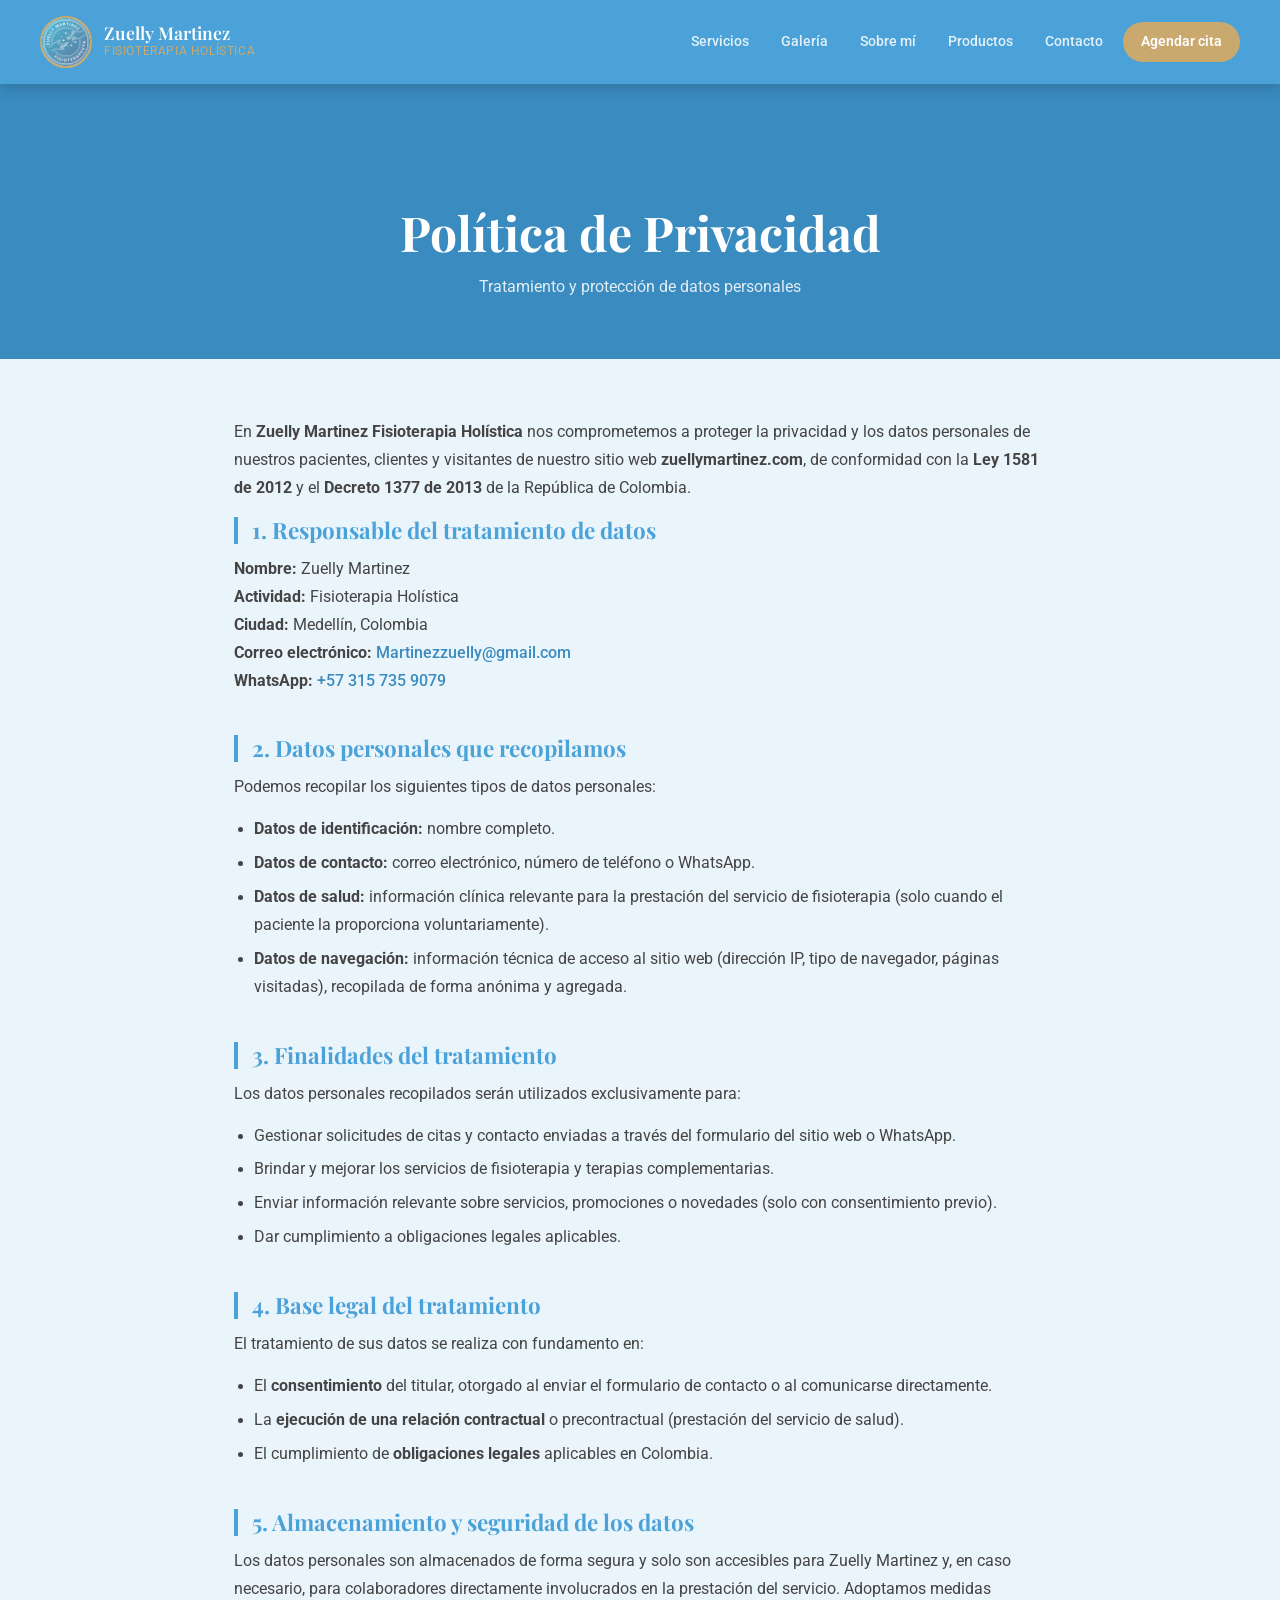
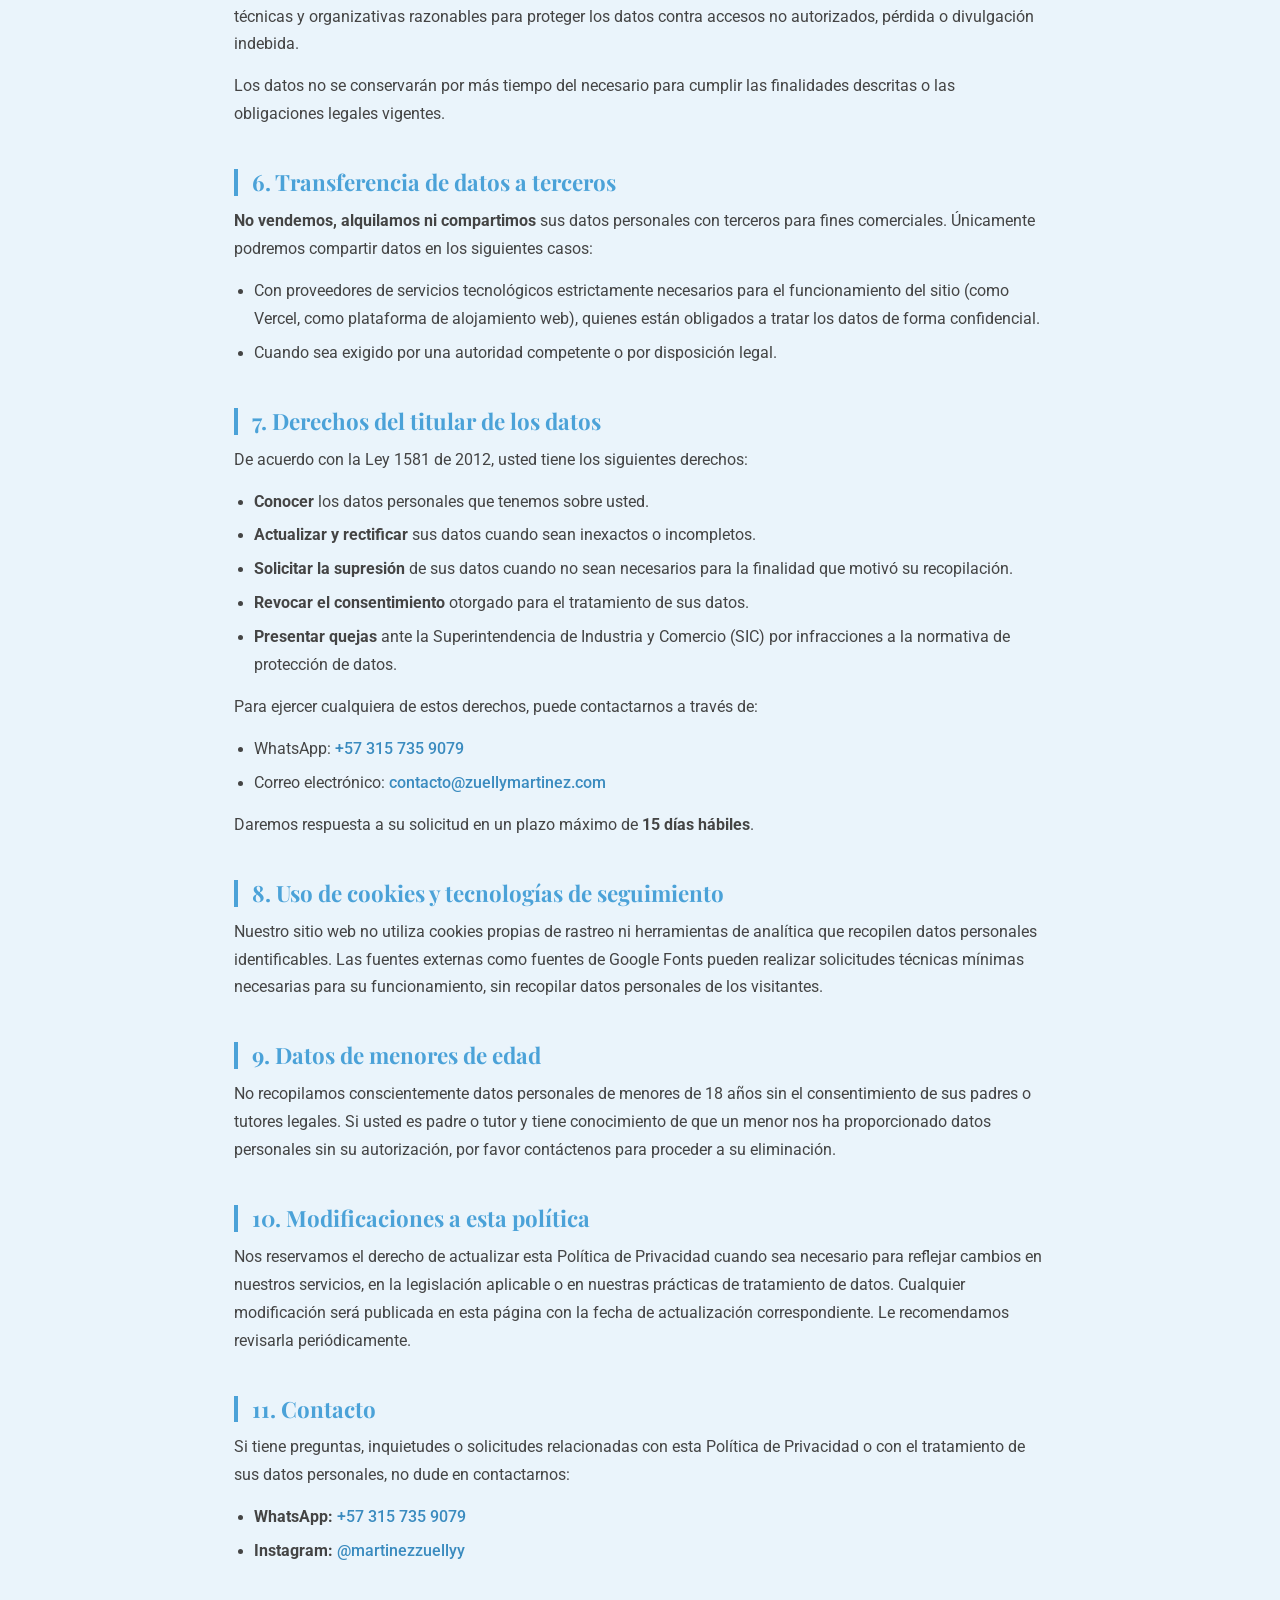
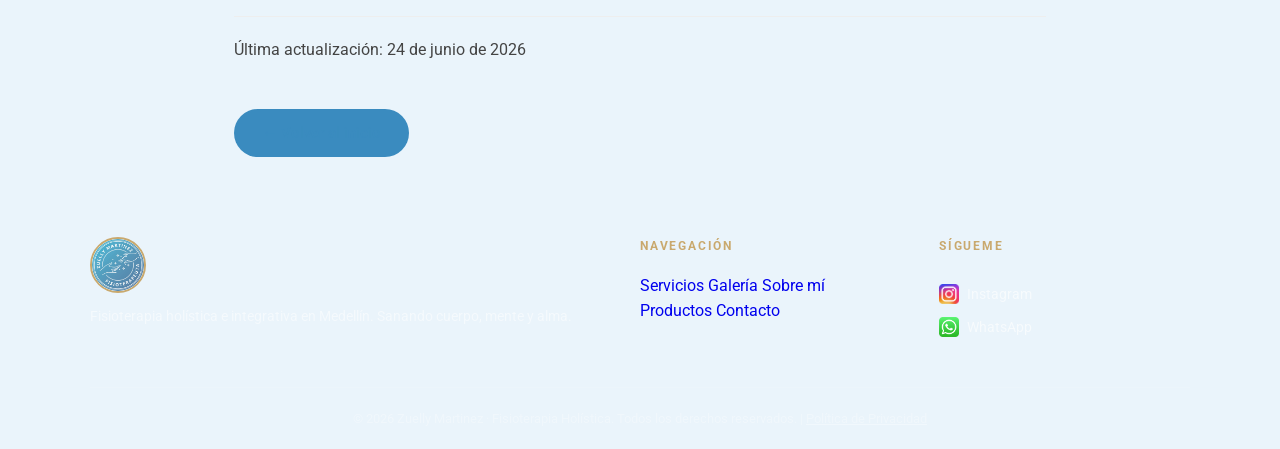
==== commit fd5fcc54: "Politicas de privacidad" ====
--- a/politicas-privacidad.html
+++ b/politicas-privacidad.html
@@ -12,7 +12,7 @@
   <link rel="stylesheet" href="style.css">
   <style>
     .politicas-hero {
-      background: linear-gradient(135deg, #4a6741 0%, #2d4a2a 100%);
+      background: linear-gradient(135deg, #3a8bbf 0%, #3a8bbf 100%);
       padding: 120px 20px 60px;
       text-align: center;
       color: #fff;
@@ -35,9 +35,9 @@
     .politicas-contenido h2 {
       font-family: 'Playfair Display', serif;
       font-size: 1.4rem;
-      color: #4a6741;
+      color: #4ba2d8;
       margin: 40px 0 12px;
-      border-left: 4px solid #4a6741;
+      border-left: 4px solid #4ba2d8;
       padding-left: 14px;
     }
     .politicas-contenido h2:first-of-type {
@@ -59,7 +59,7 @@
       margin-bottom: 6px;
     }
     .politicas-contenido a {
-      color: #4a6741;
+      color: #3a8bbf;
       font-weight: 500;
     }
     .politicas-fecha {
@@ -73,7 +73,7 @@
       display: inline-block;
       margin-top: 30px;
       padding: 12px 28px;
-      background: #4a6741;
+      background: #3a8bbf;
       color: #fff;
       border-radius: 30px;
       text-decoration: none;
@@ -82,7 +82,7 @@
       transition: background 0.3s;
     }
     .btn-volver:hover {
-      background: #2d4a2a;
+      background: #3a8bbf;
     }
   </style>
 </head>
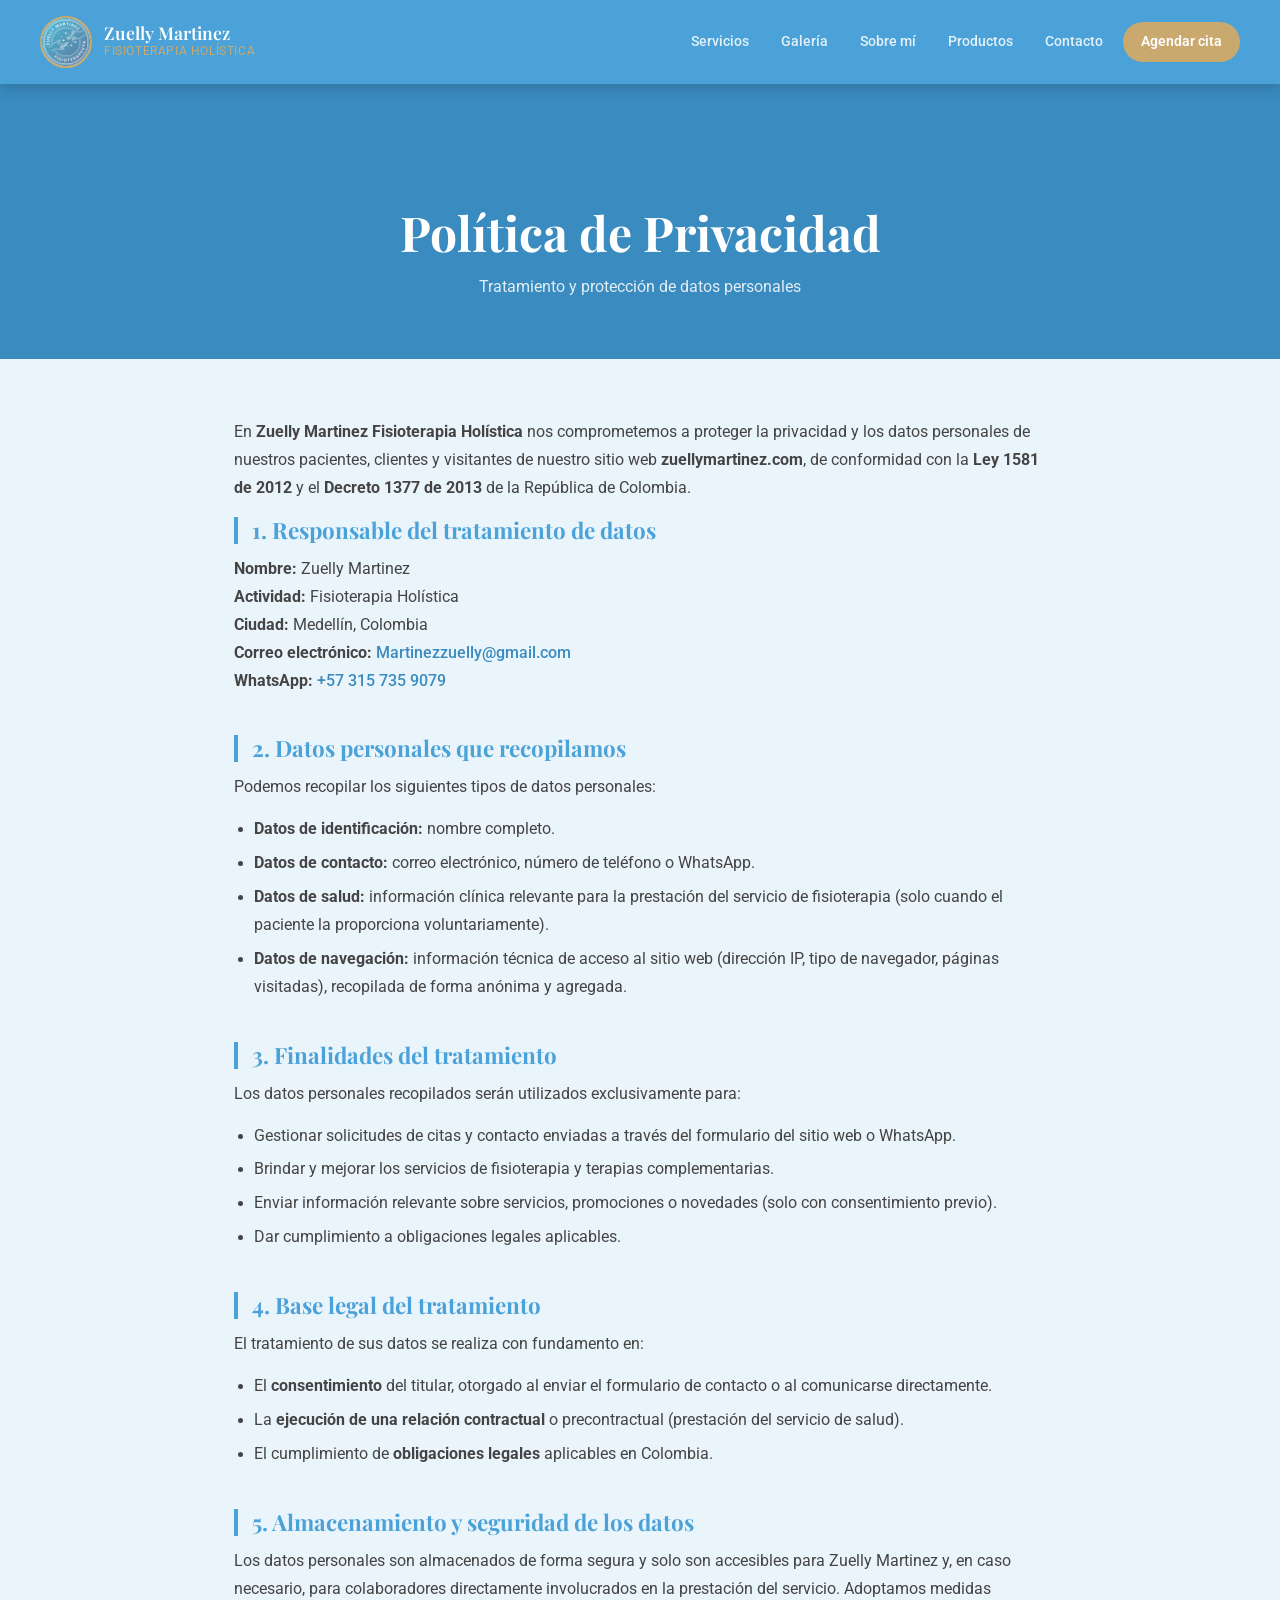
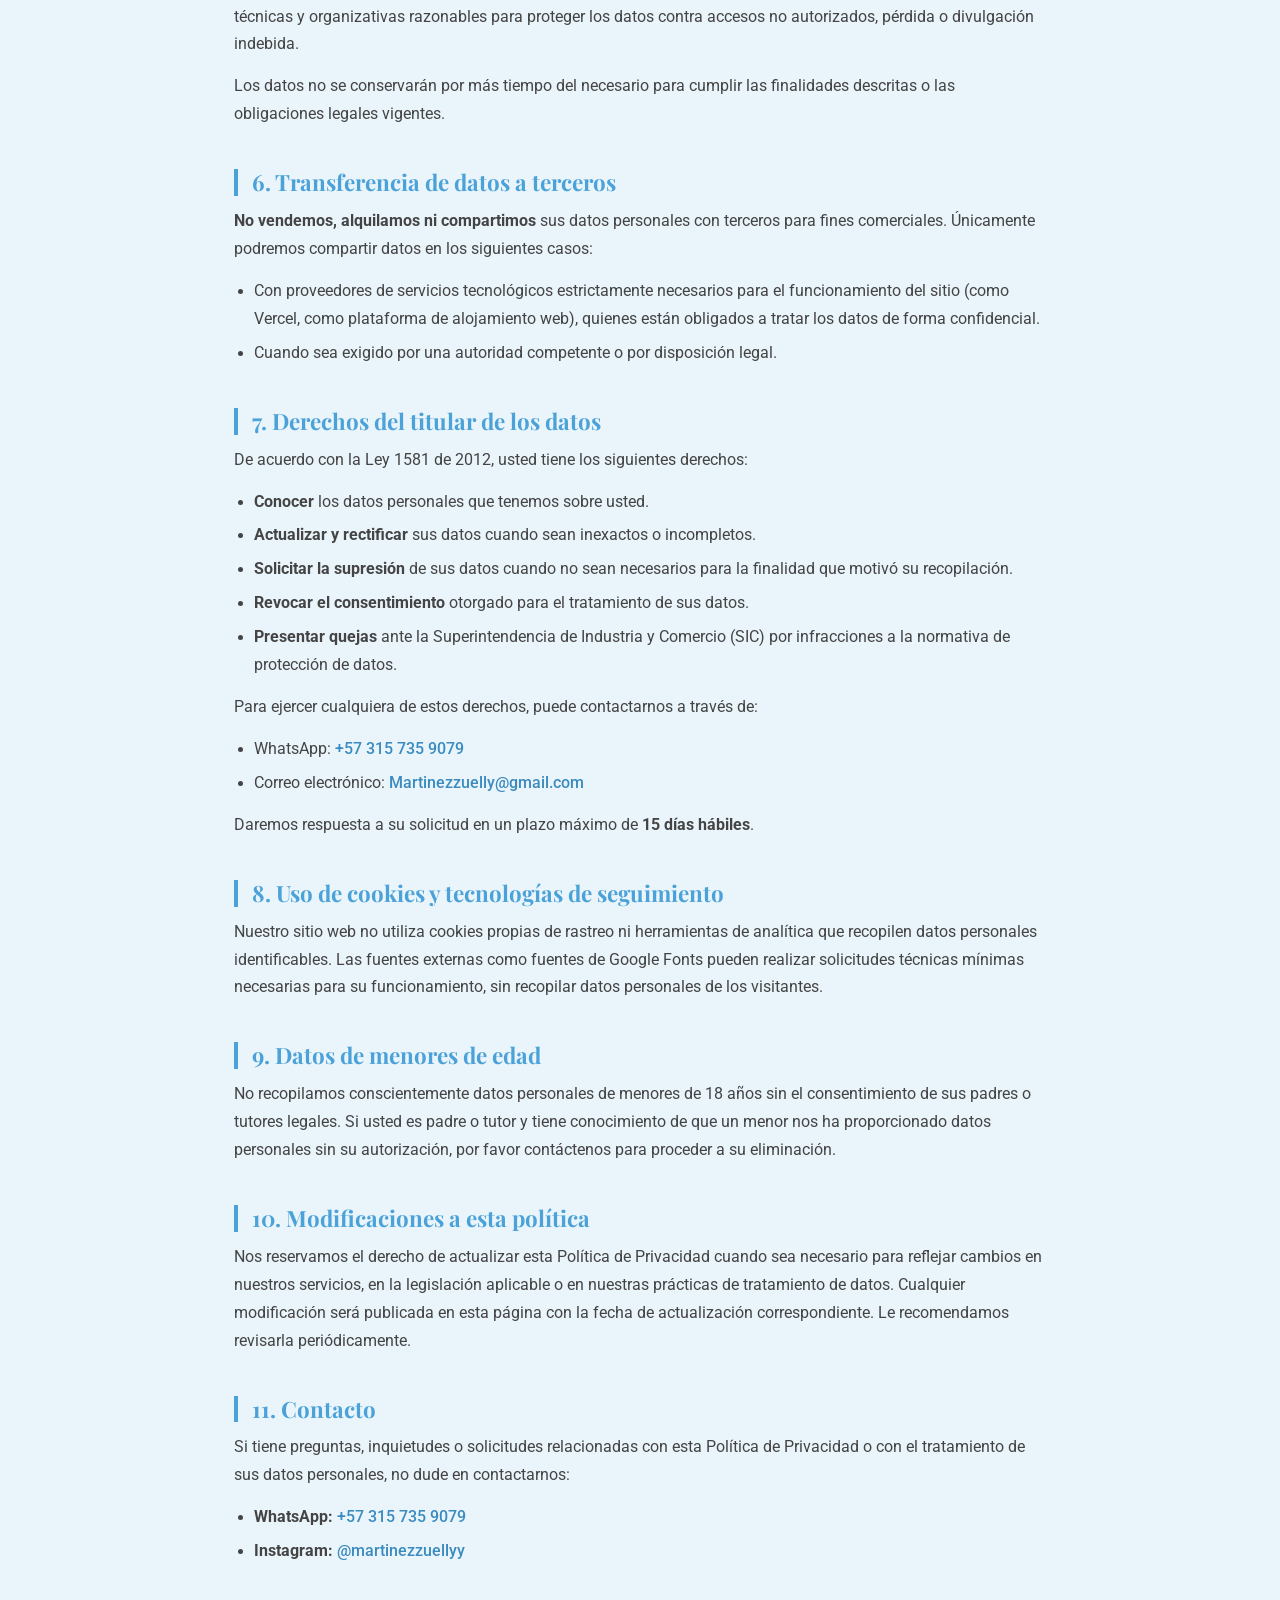
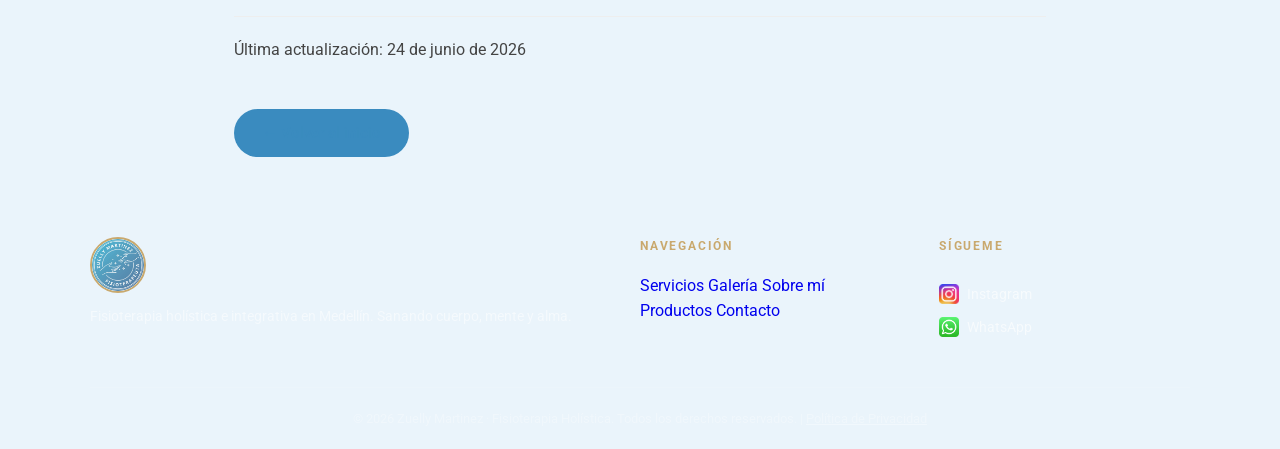
==== commit 7ff317ea: "Actualización de la página web" ====
--- a/politicas-privacidad.html
+++ b/politicas-privacidad.html
@@ -177,7 +177,7 @@
     <p>Para ejercer cualquiera de estos derechos, puede contactarnos a través de:</p>
     <ul>
       <li>WhatsApp: <a href="https://wa.me/573157359079" target="_blank">+57 315 735 9079</a></li>
-      <li>Correo electrónico: <a href="mailto:contacto@zuellymartinez.com">contacto@zuellymartinez.com</a></li>
+      <li>Correo electrónico: <a href="mailto:Martinezzuelly@gmail.com">Martinezzuelly@gmail.com</a></li>
     </ul>
     <p>Daremos respuesta a su solicitud en un plazo máximo de <strong>15 días hábiles</strong>.</p>
 
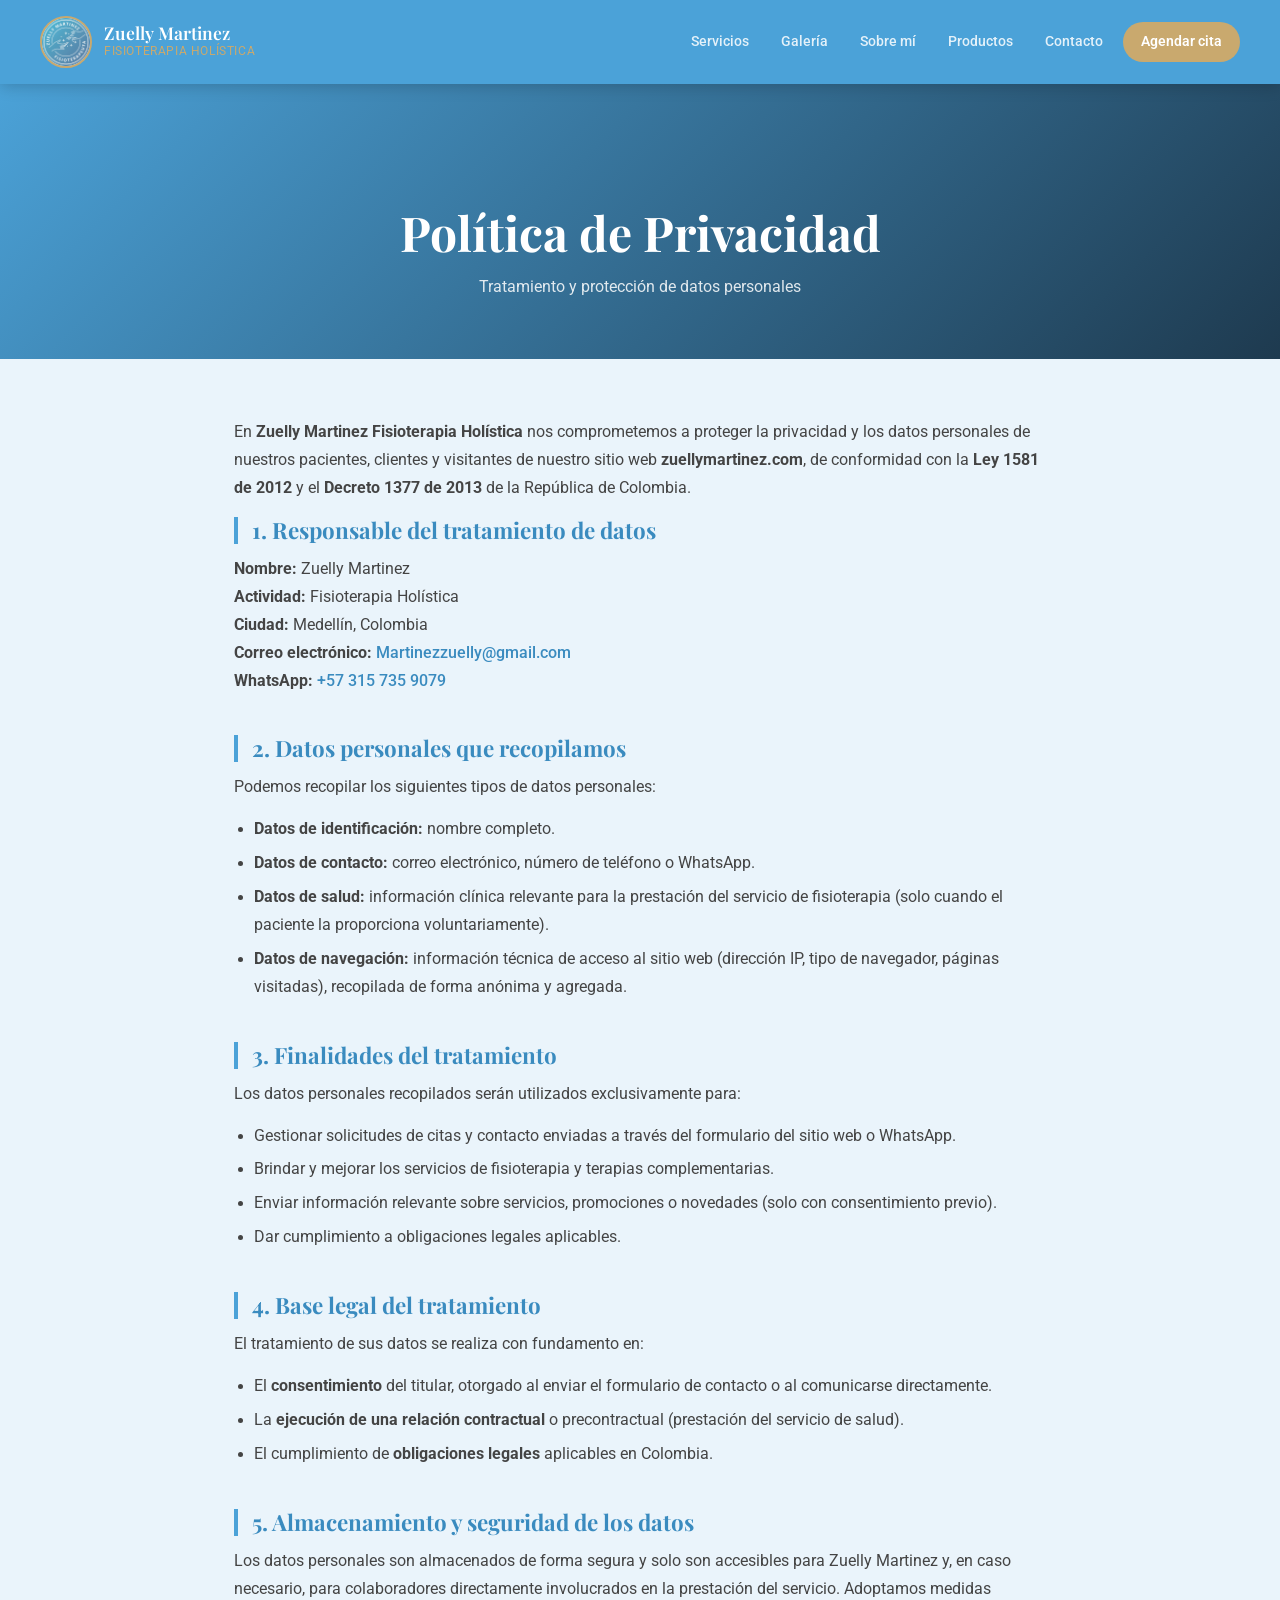
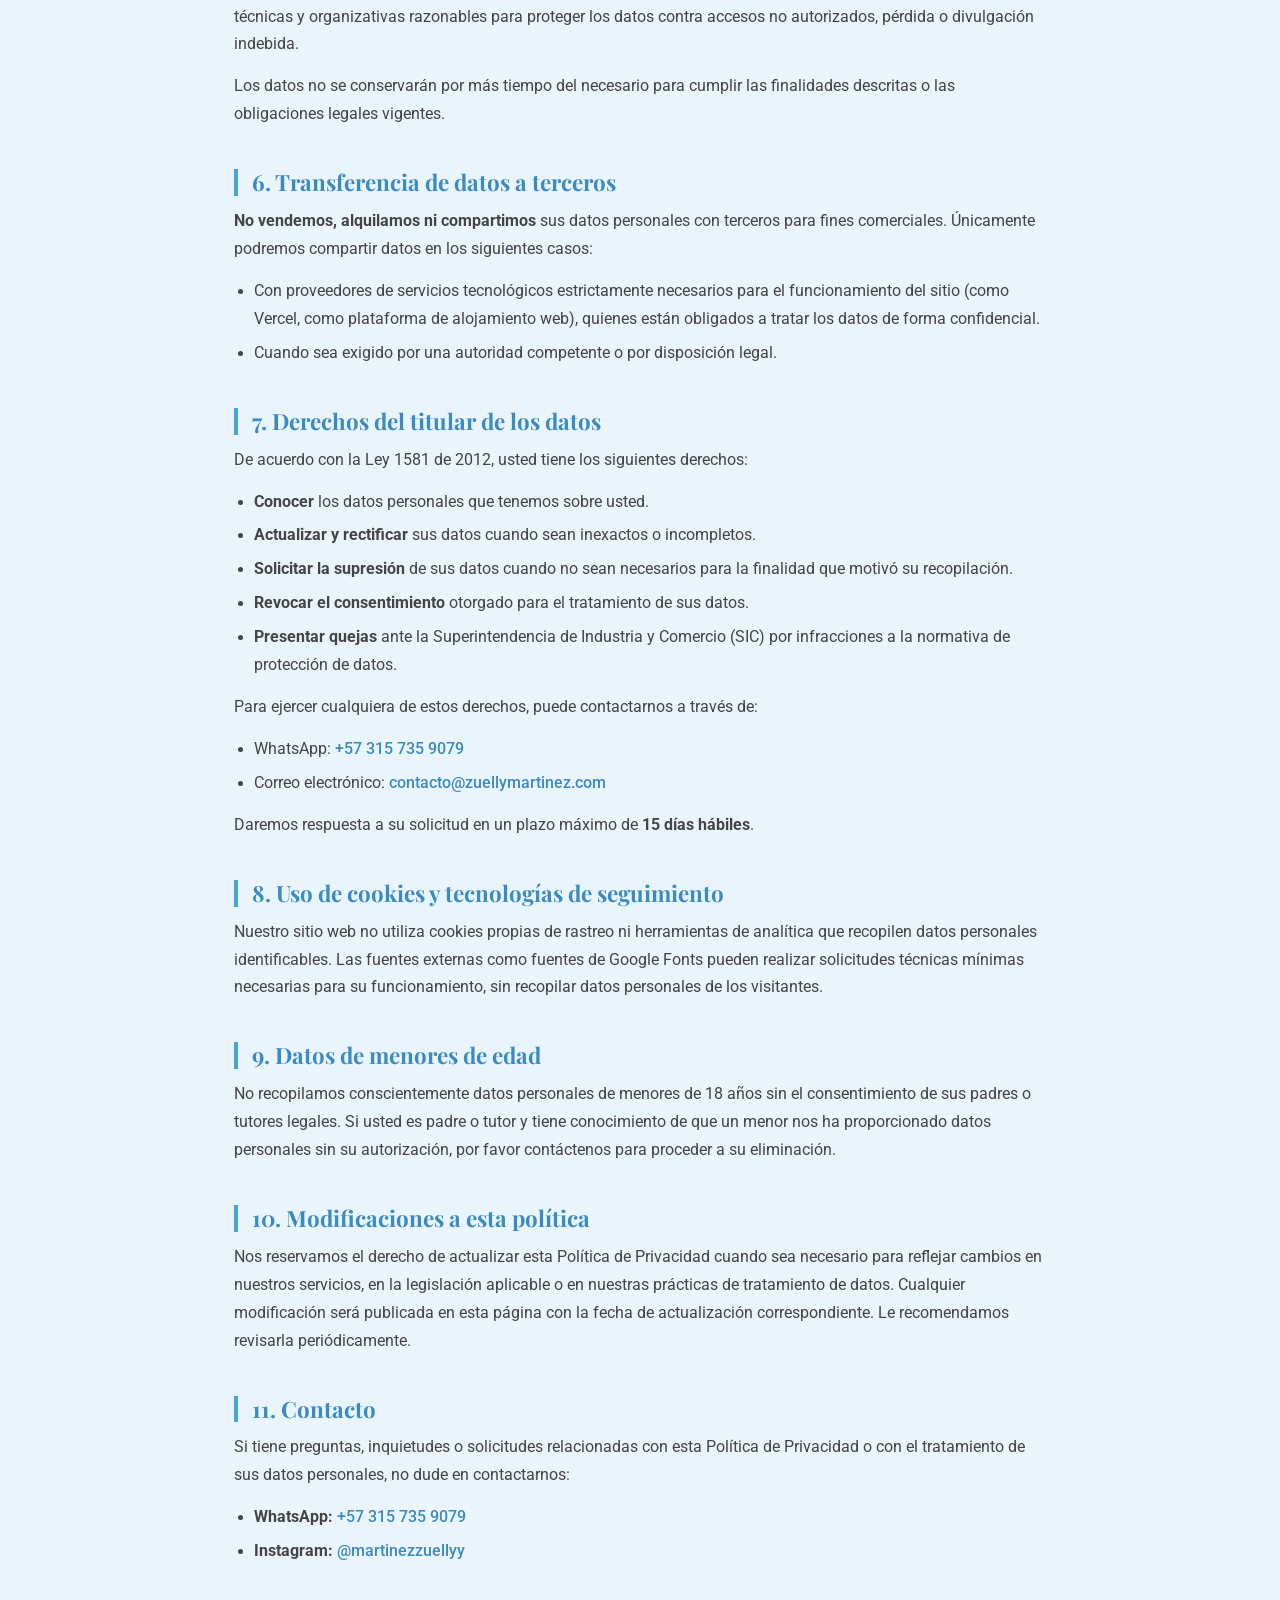
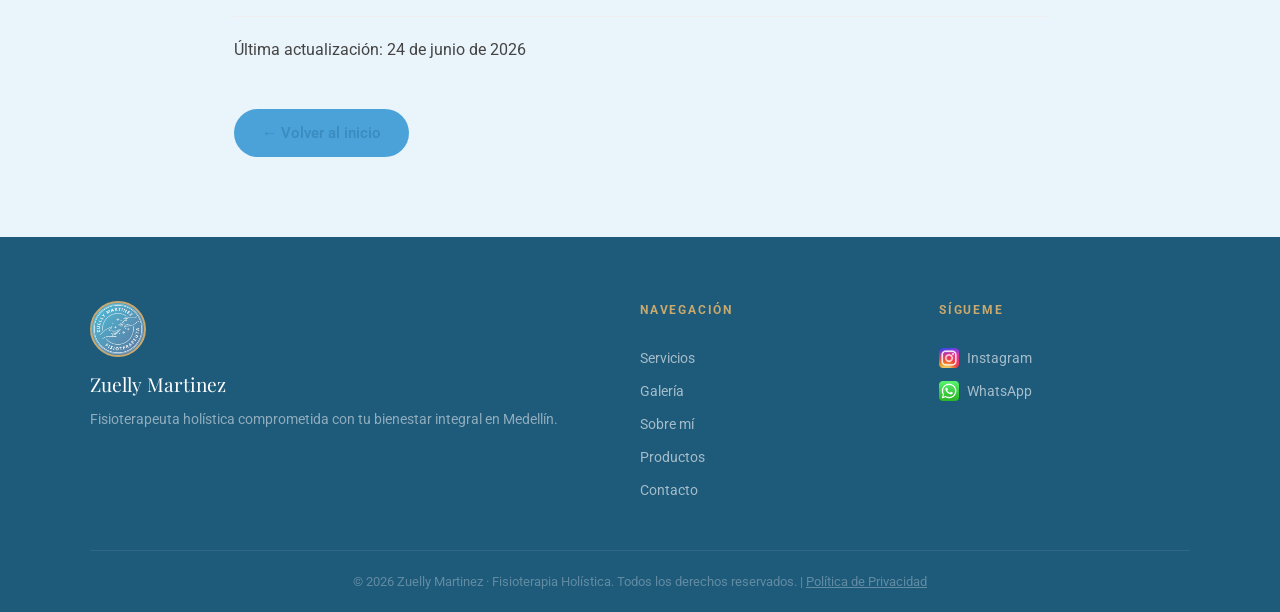
==== commit 176d34c3: "Actualización de la página web" ====
--- a/politicas-privacidad.html
+++ b/politicas-privacidad.html
@@ -12,7 +12,7 @@
   <link rel="stylesheet" href="style.css">
   <style>
     .politicas-hero {
-      background: linear-gradient(135deg, #3a8bbf 0%, #3a8bbf 100%);
+      background: linear-gradient(135deg, var(--primario) 0%, var(--oscuro) 100%);
       padding: 120px 20px 60px;
       text-align: center;
       color: #fff;
@@ -35,9 +35,9 @@
     .politicas-contenido h2 {
       font-family: 'Playfair Display', serif;
       font-size: 1.4rem;
-      color: #4ba2d8;
+      color: var(--primario-d);
       margin: 40px 0 12px;
-      border-left: 4px solid #4ba2d8;
+      border-left: 4px solid var(--primario);
       padding-left: 14px;
     }
     .politicas-contenido h2:first-of-type {
@@ -59,7 +59,7 @@
       margin-bottom: 6px;
     }
     .politicas-contenido a {
-      color: #3a8bbf;
+      color: var(--primario-d);
       font-weight: 500;
     }
     .politicas-fecha {
@@ -73,7 +73,7 @@
       display: inline-block;
       margin-top: 30px;
       padding: 12px 28px;
-      background: #3a8bbf;
+      background: var(--primario);
       color: #fff;
       border-radius: 30px;
       text-decoration: none;
@@ -82,7 +82,7 @@
       transition: background 0.3s;
     }
     .btn-volver:hover {
-      background: #3a8bbf;
+      background: var(--primario-d);
     }
   </style>
 </head>
@@ -177,7 +177,7 @@
     <p>Para ejercer cualquiera de estos derechos, puede contactarnos a través de:</p>
     <ul>
       <li>WhatsApp: <a href="https://wa.me/573157359079" target="_blank">+57 315 735 9079</a></li>
-      <li>Correo electrónico: <a href="mailto:Martinezzuelly@gmail.com">Martinezzuelly@gmail.com</a></li>
+      <li>Correo electrónico: <a href="mailto:contacto@zuellymartinez.com">contacto@zuellymartinez.com</a></li>
     </ul>
     <p>Daremos respuesta a su solicitud en un plazo máximo de <strong>15 días hábiles</strong>.</p>
 
@@ -204,13 +204,14 @@
   </div>
 
   <!-- ── FOOTER ── -->
-  <footer class="pie">
+  <footer class="footer">
     <div class="footer-grid">
       <div class="footer-marca">
-        <img src="Imagen7.jpg" alt="Zuelly Martinez" class="footer-logo">
-        <p class="footer-desc">Fisioterapia holística e integrativa en Medellín. Sanando cuerpo, mente y alma.</p>
-      </div>
-      <div class="footer-nav">
+        <img src="Imagen7.jpg" alt="Logo Zuelly Martinez" class="footer-logo">
+        <p class="footer-nombre">Zuelly Martinez</p>
+        <p class="footer-desc">Fisioterapeuta holística comprometida con tu bienestar integral en Medellín.</p>
+      </div>
+      <div class="footer-links">
         <p class="footer-titulo">Navegación</p>
         <a href="index.html#servicios">Servicios</a>
         <a href="index.html#galeria">Galería</a>
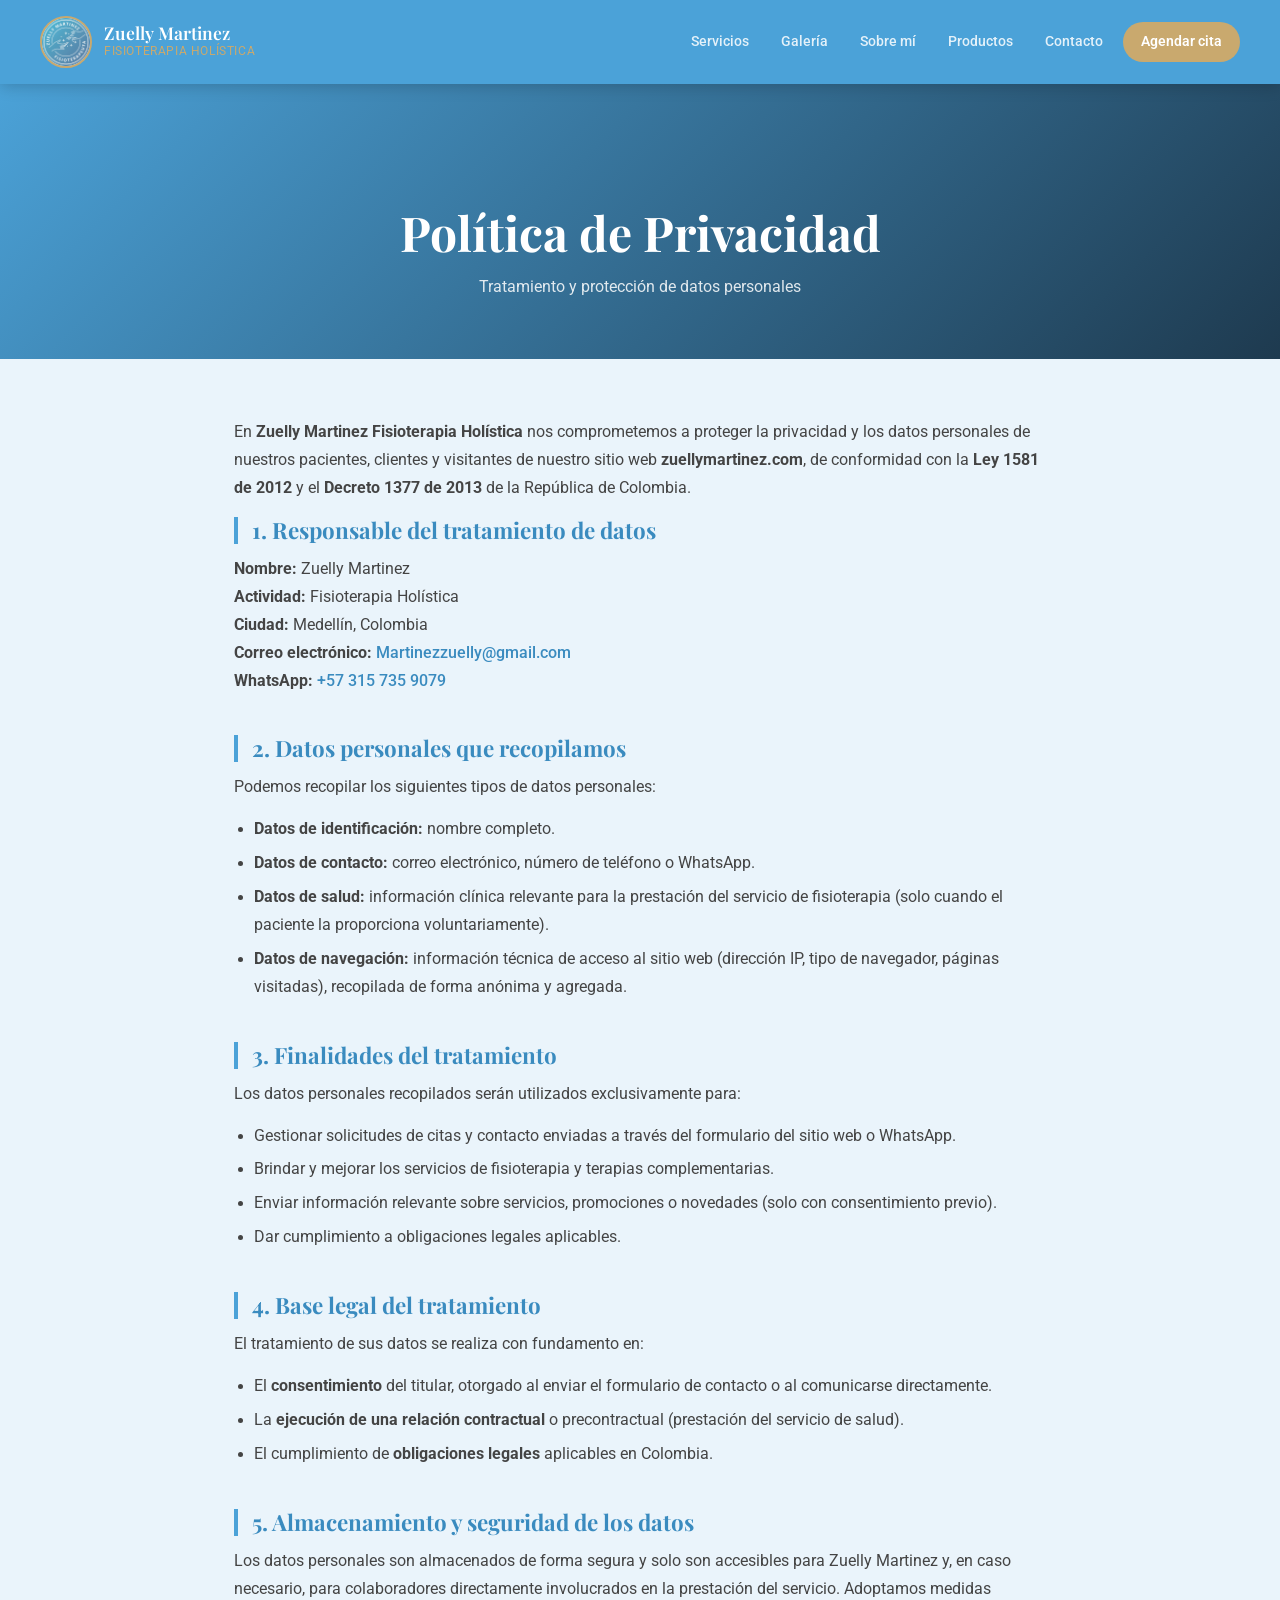
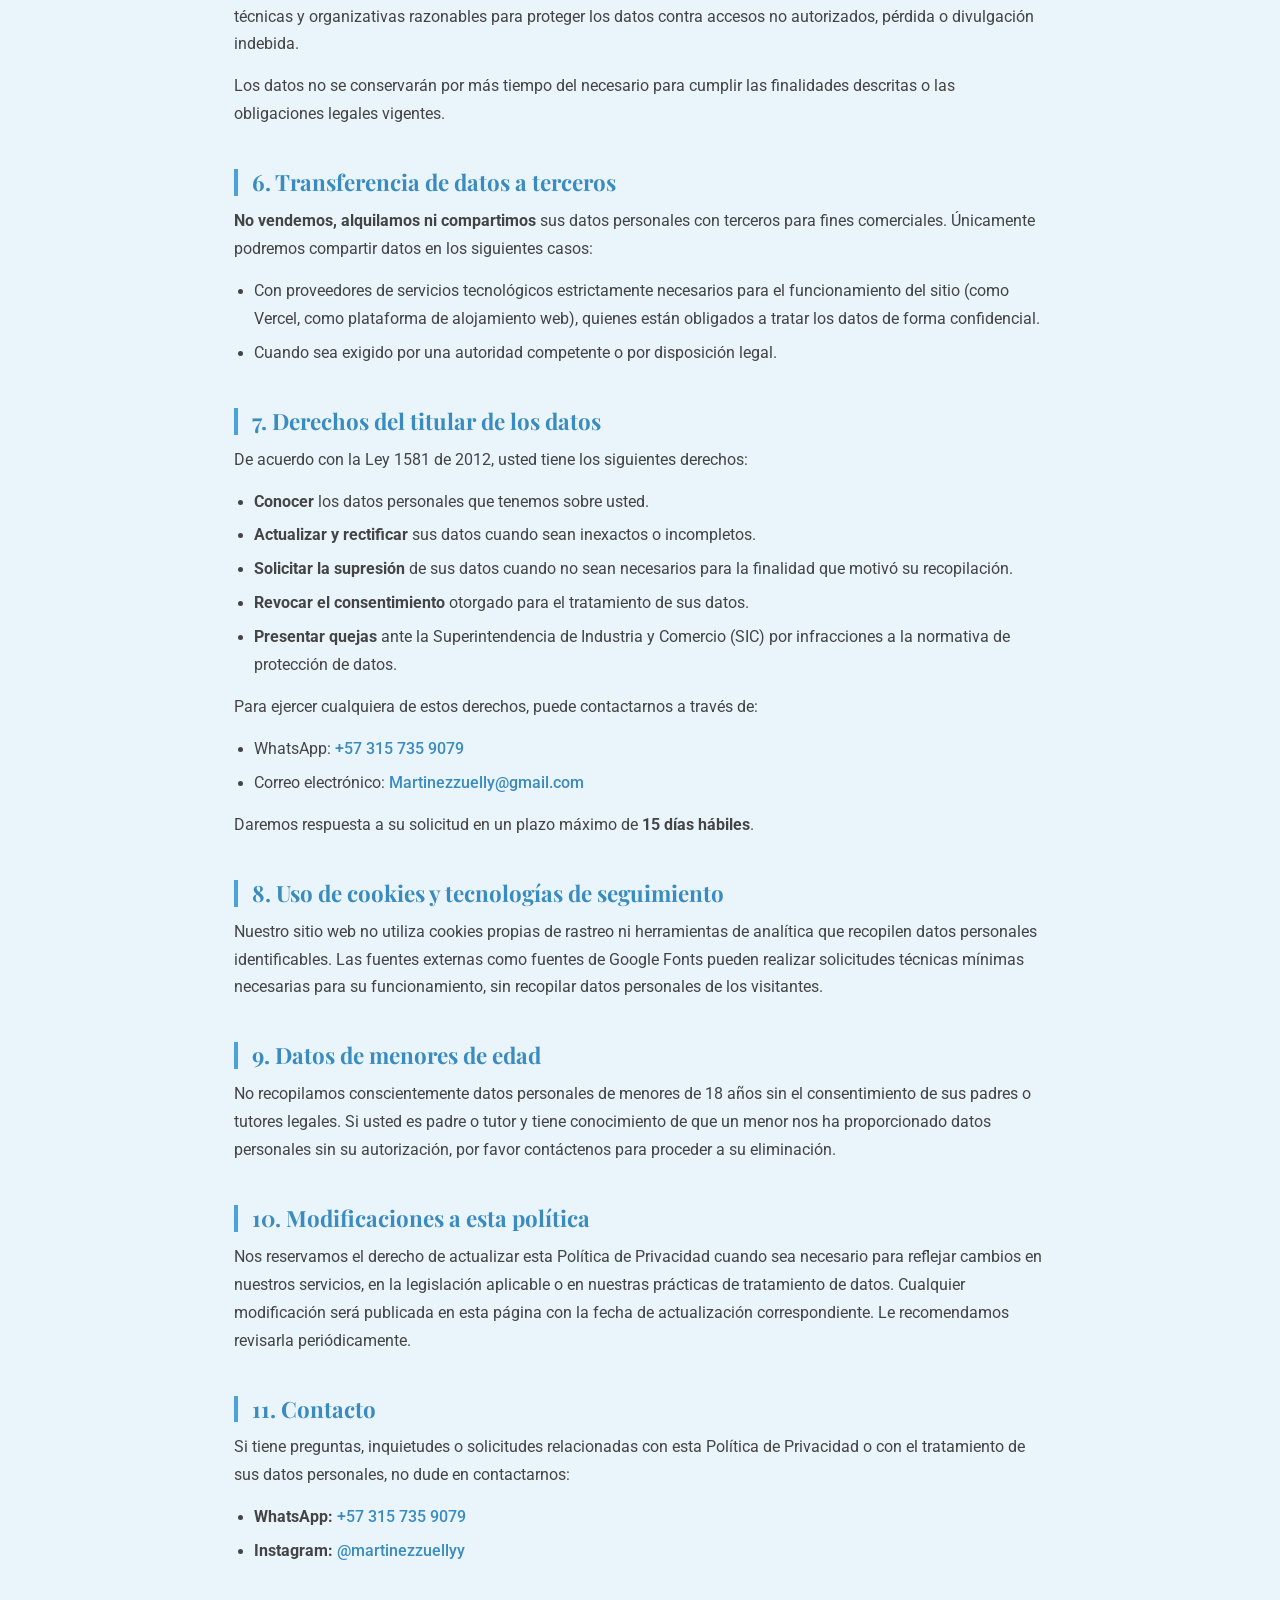
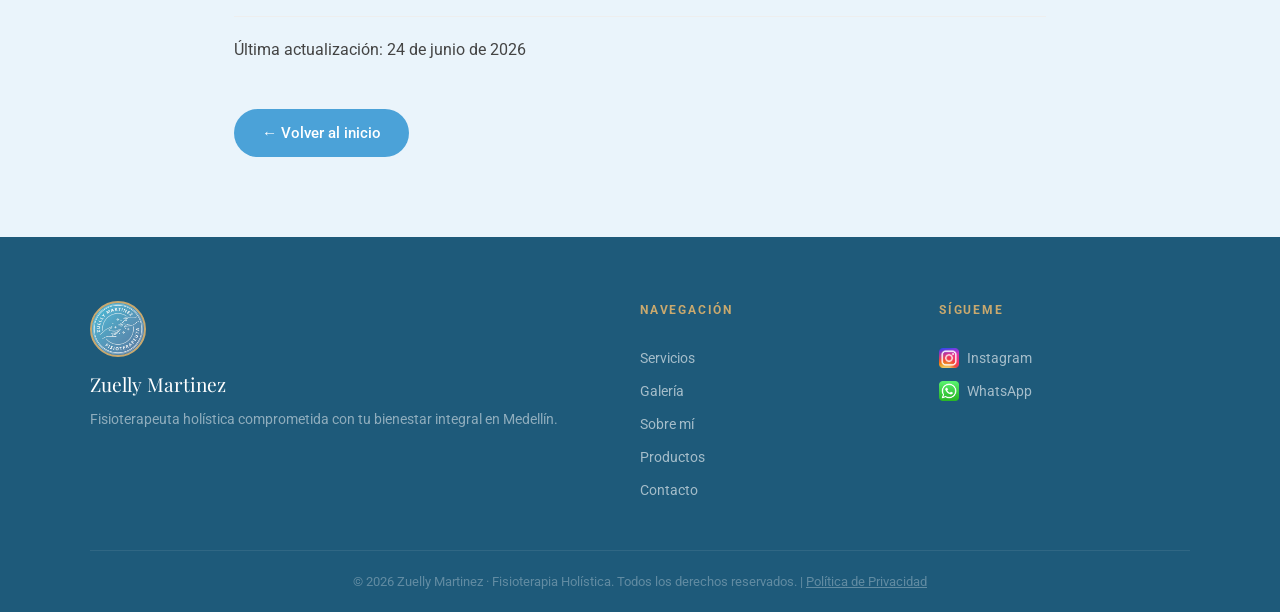
==== commit 464d1be0: "Actualización de la página web" ====
--- a/politicas-privacidad.html
+++ b/politicas-privacidad.html
@@ -74,7 +74,7 @@
       margin-top: 30px;
       padding: 12px 28px;
       background: var(--primario);
-      color: #fff;
+      color: #fff !important;
       border-radius: 30px;
       text-decoration: none;
       font-weight: 500;
@@ -83,6 +83,7 @@
     }
     .btn-volver:hover {
       background: var(--primario-d);
+      color: #fff !important;
     }
   </style>
 </head>
@@ -177,7 +178,7 @@
     <p>Para ejercer cualquiera de estos derechos, puede contactarnos a través de:</p>
     <ul>
       <li>WhatsApp: <a href="https://wa.me/573157359079" target="_blank">+57 315 735 9079</a></li>
-      <li>Correo electrónico: <a href="mailto:contacto@zuellymartinez.com">contacto@zuellymartinez.com</a></li>
+      <li>Correo electrónico: <a href="Martinezzuelly@gmail.com">Martinezzuelly@gmail.com</a></li>
     </ul>
     <p>Daremos respuesta a su solicitud en un plazo máximo de <strong>15 días hábiles</strong>.</p>
 
--- a/style.css
+++ b/style.css
@@ -645,6 +645,37 @@
 .campo textarea:focus {
   border-color: var(--acento);
   box-shadow: 0 0 0 3px rgba(201,169,110,0.2);
+}
+
+.campo-consentimiento { gap: 0; }
+
+.check-privacidad {
+  display: flex;
+  align-items: flex-start;
+  gap: 10px;
+  cursor: pointer;
+  text-transform: none;
+}
+
+.check-privacidad input[type="checkbox"] {
+  width: 18px;
+  height: 18px;
+  min-width: 18px;
+  margin-top: 2px;
+  accent-color: var(--acento);
+  cursor: pointer;
+}
+
+.check-privacidad span {
+  font-size: 0.85rem;
+  line-height: 1.5;
+  color: rgba(255,255,255,0.75);
+  font-weight: 400;
+}
+
+.check-privacidad a {
+  color: var(--acento);
+  text-decoration: underline;
 }
 
 /* ═══════════════════════════════════════
